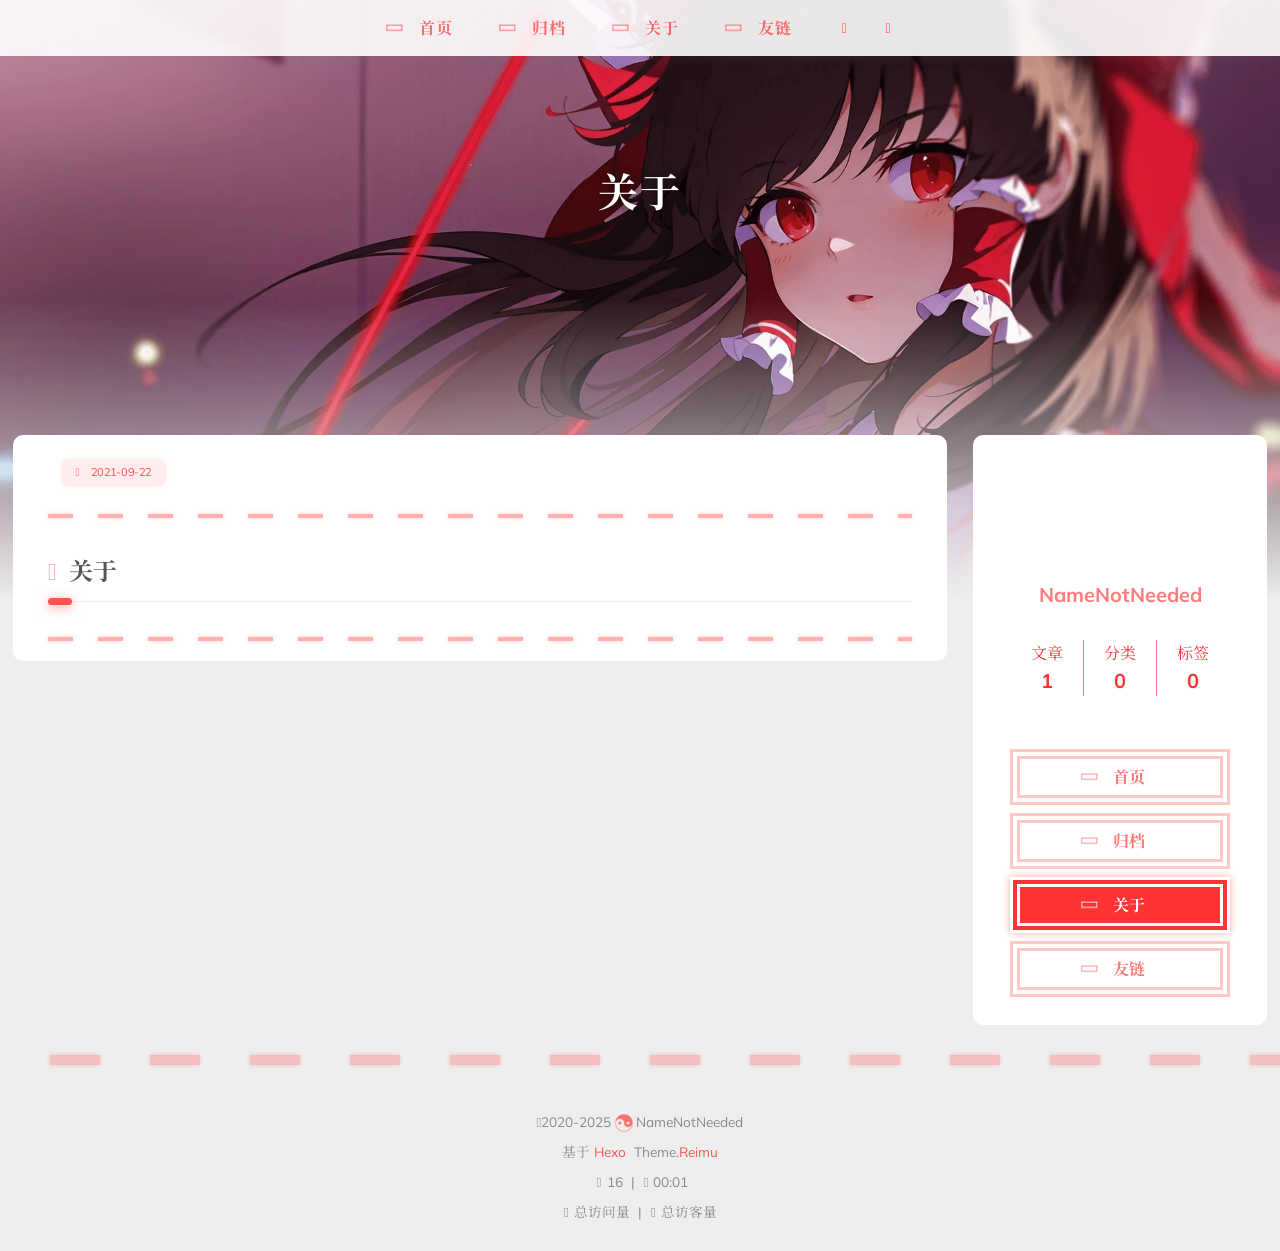
==== about/index.html @ d1f15216 "Site updated: 2025-08-09 03:08:02" ====
<!DOCTYPE html>
  <html lang="zh-CN"  
    
      data-theme-mode="auto"
    
  >
  <head>
  
  <meta charset="utf-8">
  

  

  

  <script>window.REIMU_CONFIG = {};window.REIMU_CONFIG.icon_font = '4552607_0khxww3tj3q9';window.REIMU_CONFIG.clipboard_tips = {"success":{"en":"Copy successfully (*^▽^*)","zh-CN":"复制成功 (*^▽^*)","zh-TW":"複製成功 (*^▽^*)","ja":"コピー成功 (*^▽^*)"},"fail":{"en":"Copy failed (ﾟ⊿ﾟ)ﾂ","zh-CN":"复制失败 (ﾟ⊿ﾟ)ﾂ","zh-TW":"複製失敗 (ﾟ⊿ﾟ)ﾂ","ja":"コピー失敗 (ﾟ⊿ﾟ)ﾂ"},"copyright":{"enable":false,"count":50,"license_type":"by-nc-sa"}};window.REIMU_CONFIG.clipboard_tips.copyright.content = '本博客所有文章除特别声明外，均采用 BY-NC-SA 许可协议。转载请注明出处！';window.REIMU_CONFIG.code_block = {"expand":true};window.REIMU_CONFIG.base = 'https://namenotneeded.github.io';</script>
  
  <title>
    关于 |
    
    Hexo
  </title>
  <meta name="viewport" content="width=device-width, initial-scale=1, shrink-to-fit=no">
  
  
    <link rel="preconnect" href="https://fonts.gstatic.com/" crossorigin><link rel="preload" as="style" href="https://fonts.googleapis.com/css?family=Mulish:400,400italic,700,700italic%7CNoto%20Serif%20SC:400,400italic,700,700italic&display=swap"><link rel="stylesheet" href="https://fonts.googleapis.com/css?family=Mulish:400,400italic,700,700italic%7CNoto%20Serif%20SC:400,400italic,700,700italic&display=swap" media="print" onload="this.media&#x3D;&#39;all&#39;">
  
  
    <link rel="preload" href="//at.alicdn.com/t/c/font_4552607_0khxww3tj3q9.woff2" as="font" type="font/woff2" crossorigin="anonymous">
  
  
    
<link rel="stylesheet" href="/css/loader.css">

  
  
    <meta name="description" content="关于">
<meta property="og:type" content="website">
<meta property="og:title" content="关于">
<meta property="og:url" content="https://namenotneeded.github.io/about/index.html">
<meta property="og:site_name" content="Hexo">
<meta property="og:description" content="关于">
<meta property="og:locale" content="zh_CN">
<meta property="og:image" content="https://namenotneeded.github.io/images/banner.webp">
<meta property="article:published_time" content="2021-09-22T13:01:47.000Z">
<meta property="article:modified_time" content="2025-08-01T13:29:59.569Z">
<meta property="article:author" content="NameNotNeeded">
<meta name="twitter:card" content="summary">
<meta name="twitter:image" content="https://namenotneeded.github.io/images/banner.webp">
  
  
    <link rel="alternate" href="/atom.xml" title="Hexo" type="application/atom+xml">
  
  
    <link rel="shortcut icon" href="/images/favicon.ico">
  
  
<link rel="stylesheet" href="/css/style.css">

  <link rel="preload" as="style" onload="this.onload&#x3D;null;this.rel&#x3D;&#39;stylesheet&#39;" href="https://npm.webcache.cn/photoswipe@5.4.4/dist/photoswipe.css" integrity="sha384-IfxC36XL&#x2F;toUyJ939C73PcgMuRzAZuIzZxE38drsmO5p6jD7ei+Zx&#x2F;1oA&#x2F;0l8ysE" crossorigin="anonymous">
  
  
  
  
    
<script src="https://npm.webcache.cn/pace-js@1.2.4/pace.min.js" integrity="sha384-k6YtvFUEIuEFBdrLKJ3YAUbBki333tj1CSUisai5Cswsg9wcLNaPzsTHDswp4Az8" crossorigin="anonymous"></script>

  
  
    
<link rel="stylesheet" href="https://npm.webcache.cn/@reimujs/aos@0.1.0/dist/aos.css" integrity="sha384-4NN3fZ5AokFyHuoihl7A9qWaCt+HsAtOaUsXwJGRb4&#x2F;SMBtFr2vcNSHR5E8dg0Wk" crossorigin="anonymous">

  
  
  
<meta name="generator" content="Hexo 7.3.0"></head>

  <body>
    
    
  <div id='loader'>
    <div class="loading-left-bg loading-bg"></div>
    <div class="loading-right-bg loading-bg"></div>
    <div class="spinner-box">
      <div class="loading-taichi rotate">
        
          <svg width="150" height="150" viewBox="0 0 1024 1024" class="icon" version="1.1" xmlns="https://www.w3.org/2000/svg" shape-rendering="geometricPrecision">
            <path d="M303.5 432A80 80 0 0 1 291.5 592A80 80 0 0 1 303.5 432z" fill="var(--red-1, #ff5252)" />
            <path d="M512 65A447 447 0 0 1 512 959L512 929A417 417 0 0 0 512 95A417 417 0 0 0 512 929L512 959A447 447 0 0 1 512 65z 
           M512 95A417 417 0 0 1 929 512A208.5 208.5 0 0 1 720.5 720.5L720.5 592A80 80 0 0 0 720.5 432A80 80 0 0 0 720.5 592L720.5 720.5A208.5 208.5 0 0 1 512 512A208.5 208.5 0 0 0 303.5 303.5A208.5 208.5 0 0 0 95 512A417 417 0 0 1 512 95z" fill="var(--red-1, #ff5252)" />
          </svg>
        
      </div>
      
      
        
      
      <div class="loading-word">少女祈祷中...</div>
    </div>
  </div>
  </div>
  <script>
    var time = null;
    var startLoading = () => {
      time = Date.now();
      document.getElementById('loader').classList.remove("loading");
    }
    var endLoading = () => {
      if (!time) {
        document.body.style.overflow = 'auto';
        document.getElementById('loader').classList.add("loading");
      } else {
        if (Date.now() - time > 500) {
          time = null;
          document.body.style.overflow = 'auto';
          document.getElementById('loader').classList.add("loading");
        } else {
          setTimeout(endLoading, 500 - (Date.now() - time));
          time = null;
        }
      }
    }
    window.addEventListener('DOMContentLoaded', endLoading);
    document.getElementById('loader').addEventListener('click', endLoading);
  </script>

<div id="copy-tooltip" style="pointer-events: none; opacity: 0; transition: all 0.2s ease; position: fixed;top: 50%;left: 50%;z-index: 999;transform: translate(-50%, -50%);color: white;background: rgba(0, 0, 0, 0.5);padding: 10px 15px;border-radius: 10px;">
</div>
<div id="heatmap-tooltip"></div>


    <div id="container">
      <div id="wrap">
        <div id="header-nav">
  <nav id="main-nav">
    
      
        <span class="main-nav-link-wrap">
          <div class="main-nav-icon icon rotate">
             
              &#xe62b;
             
          </div>
          <a class="main-nav-link" href="/">首页</a>
        </span>
      
        <span class="main-nav-link-wrap">
          <div class="main-nav-icon icon rotate">
             
              &#xe62b;
             
          </div>
          <a class="main-nav-link" href="/archives">归档</a>
        </span>
      
        <span class="main-nav-link-wrap">
          <div class="main-nav-icon icon rotate">
             
              &#xe62b;
             
          </div>
          <a class="main-nav-link" href="/about">关于</a>
        </span>
      
        <span class="main-nav-link-wrap">
          <div class="main-nav-icon icon rotate">
             
              &#xe62b;
             
          </div>
          <a class="main-nav-link" href="/friend">友链</a>
        </span>
      
    
    <a id="main-nav-toggle" class="nav-icon"></a>
  </nav>
  <nav id="sub-nav">
    
      <a id="nav-rss-link" class="nav-icon" href="/atom.xml" title="RSS 订阅" target="_blank"></a>
    
    
    
  </nav>
  
</div>
<header id="header">
  
    
      <picture>
        
      </picture>
      
        <img  fetchpriority="high" src="/images/banner.webp" alt="关于">
      
    
  
  <div id="header-outer">
    <div id="header-title">
      
        
        
          <a href="/" id="logo">
            <h1 data-aos="slide-up">关于</h1>
          </a>
        
      
      
        
        <h2 id="subtitle-wrap" data-aos="slide-down">
          
        </h2>
      
    </div>
  </div>
</header>

        <div id="content"  class="sidebar-right" >
          <aside id="sidebar">
  
  
  
  <div class="sidebar-wrapper ">
    <div class="sidebar-wrap" data-aos="fade-up">
      
        <div class="sidebar-author">
  <img data-src="/avatar/avatar.webp" data-sizes="auto" alt="NameNotNeeded" class="lazyload">
  <div class="sidebar-author-name">NameNotNeeded</div>
  <div class="sidebar-description"></div>
</div>
<div class="sidebar-state">
  <div class="sidebar-state-article">
    <div>文章</div>
    <div class="sidebar-state-number">1</div>
  </div>
  <div class="sidebar-state-category">
    <div>分类</div>
    <div class="sidebar-state-number">0</div>
  </div>
  <div class="sidebar-state-tag">
    <div>标签</div>
    <div class="sidebar-state-number">0</div>
  </div>
</div>
<div class="sidebar-social">
  
</div>
<div class="sidebar-menu">
  
    
      <div class="sidebar-menu-link-wrap">
        <a class="sidebar-menu-link-dummy" href="/" aria-label="首页"></a>
        <div class="sidebar-menu-icon icon rotate">
          
            &#xe62b;
          
        </div>
        <div class="sidebar-menu-link">首页</div>
      </div>
    
      <div class="sidebar-menu-link-wrap">
        <a class="sidebar-menu-link-dummy" href="/archives" aria-label="归档"></a>
        <div class="sidebar-menu-icon icon rotate">
          
            &#xe62b;
          
        </div>
        <div class="sidebar-menu-link">归档</div>
      </div>
    
      <div class="sidebar-menu-link-wrap">
        <a class="sidebar-menu-link-dummy" href="/about" aria-label="关于"></a>
        <div class="sidebar-menu-icon icon rotate">
          
            &#xe62b;
          
        </div>
        <div class="sidebar-menu-link">关于</div>
      </div>
    
      <div class="sidebar-menu-link-wrap">
        <a class="sidebar-menu-link-dummy" href="/friend" aria-label="友链"></a>
        <div class="sidebar-menu-icon icon rotate">
          
            &#xe62b;
          
        </div>
        <div class="sidebar-menu-link">友链</div>
      </div>
    
  
</div>

      
      
    </div>
  </div>

  <div class="sidebar-widget">
  
  </div>
  
</aside>

          <section id="main"><article id="page-" class="h-entry article article-type-page" itemprop="blogPost" itemscope itemtype="https://schema.org/BlogPosting">
  <div class="article-inner" data-aos="fade-up">
    <div class="article-meta">
      <div class="article-date">
  <span class="article-date-link" data-aos="zoom-in">
    <time datetime="2021-09-22T13:01:47.000Z" itemprop="datePublished">2021-09-22</time>
    <time style="display: none;" id="post-update-time">2025-08-01</time>
  </span>
</div>

      

    </div>
    <div class="hr-line"></div>
    

    <div class="e-content article-entry" itemprop="articleBody">
      
      
        <h2 id="关于"><a class="markdownIt-Anchor" href="#关于"></a> 关于</h2>

      
    </div>
    <footer class="article-footer">
      
      
      
      
      
      
      
      
      

    </footer>
  </div>
  

</article>










</section>
        </div>
        <footer id="footer">
  <div style="width: 100%; overflow: hidden">
    <div class="footer-line"></div>
  </div>
  <div id="footer-info">
    
    <div>
      <span class="icon-copyright"></span>
      
      
      
        2020-2025
      
      <span class="footer-info-sep rotate"></span>
      NameNotNeeded
    </div>
    
      <div>
        基于&nbsp;<a href="https://hexo.io/" rel="noopener external nofollow noreferrer" target="_blank">Hexo</a>&nbsp;
        Theme.<a href="https://github.com/D-Sketon/hexo-theme-reimu" rel="noopener external nofollow noreferrer" target="_blank">Reimu</a>
      </div>
    
    
      <div>
        <span class="icon-brush"></span>
        16
        &nbsp;|&nbsp;
        <span class="icon-coffee"></span>
        00:01
      </div>
    
    
    
    
      <div>
        <span class="icon-eye"></span>
        <span id="busuanzi_container_site_pv">总访问量&nbsp;<span id="busuanzi_value_site_pv"></span></span>
        &nbsp;|&nbsp;
        <span class="icon-user"></span>
        <span id="busuanzi_container_site_uv">总访客量&nbsp;<span id="busuanzi_value_site_uv"></span></span>
      </div>
    
  </div>
</footer>

        
          <div class="sidebar-top">
            <div class="sidebar-top-taichi rotate"></div>
            <div class="arrow-up"></div>
          </div>
        
        <div id="mask" class="hide"></div>
      </div>
      <nav id="mobile-nav">
  <div class="sidebar-wrap">
    
      <div class="sidebar-author">
  <img data-src="/avatar/avatar.webp" data-sizes="auto" alt="NameNotNeeded" class="lazyload">
  <div class="sidebar-author-name">NameNotNeeded</div>
  <div class="sidebar-description"></div>
</div>
<div class="sidebar-state">
  <div class="sidebar-state-article">
    <div>文章</div>
    <div class="sidebar-state-number">1</div>
  </div>
  <div class="sidebar-state-category">
    <div>分类</div>
    <div class="sidebar-state-number">0</div>
  </div>
  <div class="sidebar-state-tag">
    <div>标签</div>
    <div class="sidebar-state-number">0</div>
  </div>
</div>
<div class="sidebar-social">
  
</div>
<div class="sidebar-menu">
  
    
      <div class="sidebar-menu-link-wrap">
        <a class="sidebar-menu-link-dummy" href="/" aria-label="首页"></a>
        <div class="sidebar-menu-icon icon rotate">
          
            &#xe62b;
          
        </div>
        <div class="sidebar-menu-link">首页</div>
      </div>
    
      <div class="sidebar-menu-link-wrap">
        <a class="sidebar-menu-link-dummy" href="/archives" aria-label="归档"></a>
        <div class="sidebar-menu-icon icon rotate">
          
            &#xe62b;
          
        </div>
        <div class="sidebar-menu-link">归档</div>
      </div>
    
      <div class="sidebar-menu-link-wrap">
        <a class="sidebar-menu-link-dummy" href="/about" aria-label="关于"></a>
        <div class="sidebar-menu-icon icon rotate">
          
            &#xe62b;
          
        </div>
        <div class="sidebar-menu-link">关于</div>
      </div>
    
      <div class="sidebar-menu-link-wrap">
        <a class="sidebar-menu-link-dummy" href="/friend" aria-label="友链"></a>
        <div class="sidebar-menu-icon icon rotate">
          
            &#xe62b;
          
        </div>
        <div class="sidebar-menu-link">友链</div>
      </div>
    
  
</div>

    
  </div>
  
</nav>

    </div>
    
    
    
    
<script src="https://npm.webcache.cn/lazysizes@5.3.2/lazysizes.min.js" integrity="sha384-3gT&#x2F;vsepWkfz&#x2F;ff7PpWNUeMzeWoH3cDhm&#x2F;A8jM7ouoAK0&#x2F;fP&#x2F;9bcHHR5kHq2nf+e" crossorigin="anonymous"></script>


<script src="https://npm.webcache.cn/clipboard@2.0.11/dist/clipboard.min.js" integrity="sha384-J08i8An&#x2F;QeARD9ExYpvphB8BsyOj3Gh2TSh1aLINKO3L0cMSH2dN3E22zFoXEi0Q" crossorigin="anonymous"></script>





<script src="/js/script.js"></script>



  
<script src="/js/aos.js"></script>

  <script>
    var aosInit = () => {
      AOS.init({
        duration: 1000,
        easing: "ease",
        once: true,
        offset: 50,
      });
    };
    if (document.readyState === 'loading') {
      document.addEventListener('DOMContentLoaded', aosInit);
    } else {
      aosInit();
    }
  </script>



<script src="/js/pjax_script.js" data-pjax></script>







  
<script src="https://npm.webcache.cn/mouse-firework@0.1.1/dist/index.umd.js" integrity="sha384-8LyaidD9GPxQQgLJO&#x2F;WRw&#x2F;O2h3BoNq&#x2F;ApI&#x2F;ecpvM6RsrCz2qP2ppBXUKihP4V&#x2F;2d" crossorigin="anonymous"></script>

  <script>
    window.firework && window.firework(JSON.parse('{"excludeElements":["a","button"],"particles":[{"shape":"circle","move":["emit"],"easing":"easeOutExpo","colors":["var(--red-1)","var(--red-2)","var(--red-3)","var(--red-4)"],"number":20,"duration":[1200,1800],"shapeOptions":{"radius":[16,32],"alpha":[0.3,0.5]}},{"shape":"circle","move":["diffuse"],"easing":"easeOutExpo","colors":["var(--red-0)"],"number":1,"duration":[1200,1800],"shapeOptions":{"radius":20,"alpha":[0.2,0.5],"lineWidth":6}}]}'))
  </script>










<div id="lazy-script">
  <div>
    
      
      
      <script data-pjax>
        window.REIMU_POST = {
          author: "NameNotNeeded",
          title: "关于",
          url: "https://namenotneeded.github.io/about/index.html",
          excerpt: "",
          description: "",
          stripContent: " 关于 ",
          date: "Wed Sep 22 2021 21:01:47 GMT+0800",
          updated: "Fri Aug 01 2025 21:29:59 GMT+0800",
          cover: "/images/banner.webp",
        };
      </script>
       
    
    
      
        
<script src="/js/insert_highlight.js" data-pjax></script>

        
      
    
    
      <script type="module" data-pjax>
        const PhotoSwipeLightbox = (await safeImport("https://npm.webcache.cn/photoswipe@5.4.4/dist/photoswipe-lightbox.esm.min.js", "sha384-DiL6M/gG+wmTxmCRZyD1zee6lIhawn5TGvED0FOh7fXcN9B0aZ9dexSF/N6lrZi/")).default;
        
        const pswp = () => {
          if (_$$('.article-entry a.article-gallery-item').length > 0) {
            new PhotoSwipeLightbox({
              gallery: '.article-entry',
              children: 'a.article-gallery-item',
              pswpModule: () => safeImport("https://npm.webcache.cn/photoswipe@5.4.4/dist/photoswipe.esm.min.js", "sha384-WkkO3GCmgkC3VQWpaV8DqhKJqpzpF9JoByxDmnV8+oTJ7m3DfYEWX1fu1scuS4+s")
            }).init();
          }
          if(_$$('.article-gallery a.article-gallery-item').length > 0) {
            new PhotoSwipeLightbox({
              gallery: '.article-gallery',
              children: 'a.article-gallery-item',
              pswpModule: () => safeImport("https://npm.webcache.cn/photoswipe@5.4.4/dist/photoswipe.esm.min.js", "sha384-WkkO3GCmgkC3VQWpaV8DqhKJqpzpF9JoByxDmnV8+oTJ7m3DfYEWX1fu1scuS4+s")
            }).init();
          }
          window.lightboxStatus = 'done';
          window.removeEventListener('lightbox:ready', pswp);
        }
        if(window.lightboxStatus === 'ready') {
          pswp()
        } else {
          window.addEventListener('lightbox:ready', pswp);
        }
      </script>
      
        








      
    
  </div>
</div>


  <script>
    console.log(String.raw`%c 
 ______     ______     __     __    __     __  __    
/\  == \   /\  ___\   /\ \   /\ "-./  \   /\ \/\ \   
\ \  __<   \ \  __\   \ \ \  \ \ \-./\ \  \ \ \_\ \  
 \ \_\ \_\  \ \_____\  \ \_\  \ \_\ \ \_\  \ \_____\ 
  \/_/ /_/   \/_____/   \/_/   \/_/  \/_/   \/_____/ 
                                                  
`,'color: #ff5252;')
    console.log('%c Theme.Reimu v' + '1.9.0' + ' %c https://github.com/D-Sketon/hexo-theme-reimu ', 'color: white; background: #ff5252; padding:5px 0;', 'padding:4px;border:1px solid #ff5252;')
  </script>
  



  
<script src="https://npm.webcache.cn/busuanzi@2.3.0/bsz.pure.mini.js" integrity="sha384-0M75wtSkhjIInv4coYlaJU83+OypaRCIq2SukQVQX04eGTCBXJDuWAbJet56id+S" crossorigin="anonymous" async></script>




<script>
  if ('serviceWorker' in navigator) {
    navigator.serviceWorker.getRegistrations().then((registrations) => {
      for (let registration of registrations) {
        registration.unregister();
      }
    });
  }
</script>









    
  </body>
  </html>
---- css/loader.css ----
[data-theme="dark"] #loader .loading-bg {
  background-color: rgba(37,37,37,0.9);
}
[data-theme="dark"] #loader .spinner-box .loading-word {
  color: var(--red-1, #ff5252);
}
#loader .loading-bg {
  position: fixed;
  z-index: 1000;
  width: 50%;
  height: 100%;
  background-color: rgba(255,255,255,0.9);
  transition: 0.8s;
}
#loader .loading-right-bg {
  right: 0;
}
#loader .spinner-box {
  position: fixed;
  z-index: 1001;
  display: flex;
  justify-content: center;
  align-items: center;
  width: 100%;
  height: 100vh;
  opacity: 1;
  transition: 0.5s;
}
#loader .spinner-box .loading-taichi {
  opacity: 0.8;
}
#loader .spinner-box .rotate {
  animation: rotate-all 2s linear infinite;
}
#loader .spinner-box .loading-word {
  position: absolute;
  color: var(--red-1, #ff5252);
  top: calc(50% + 110px);
  left: 50%;
  transform: translate(-50%, -50%);
  font: 700 1.2rem  'Mulish','Noto Serif SC', '-apple-system','PingFang SC','Microsoft YaHei','sans-serif';
}
#loader.loading .loading-left-bg {
  transform: translate(-100%, 0);
}
#loader.loading .loading-right-bg {
  transform: translate(100%, 0);
}
#loader.loading .spinner-box {
  opacity: 0;
  visibility: hidden;
}
@keyframes rotate-all {
  100% {
    transform: rotate(360deg);
  }
}
---- css/style.css ----
:root {
  --red-0: #ff0000;
  --red-1: #ff5252;
  --red-2: #ff7c7c;
  --red-3: #ffafaf;
  --red-4: #ffd0d0;
  --red-5: #ffecec;
  --red-5-5: #fff3f3;
  --red-6: #fff7f7;
  --grey-9: #888;
  --grey-7: var(--color-default);
  --color-archive-year: #000;
  --color-default: #555;
  --color-border: var(--red-3);
  --color-link: var(--red-1);
  --color-background: #eee;
  --color-code-background: #f8f8f8;
  --color-header-background: rgba(255,255,255,0.9);
  --color-footer-background: #fff;
  --color-mobile-nav-background: #fff;
  --color-wrap: #fff;
  --color-sticky: #fff;
  --color-h2-border: #eee;
  --color-meta-shadow: var(--red-6);
  --color-hover-shadow: rgba(120,120,120,0.15);
  --color-h2-after: var(--red-1);
  --color-red-6-shadow: rgba(255, 78, 78, 0.6);
  --color-red-3-shadow: rgba(255, 78, 78, 0.3);
  --highlight-nav: #e6e6e6;
  --highlight-scrollbar: #d6d6d6;
  --highlight-background: #f7f7f7;
  --highlight-current-line: #dadada;
  --highlight-selection: #e9e9e9;
  --highlight-foreground: #4d4d4d;
  --highlight-comment: #7d7d7d;
  --highlight-red: #c8362b;
  --highlight-orange: #b66014;
  --highlight-yellow: #cb911d;
  --highlight-green: #2ea52e;
  --highlight-aqua: #479d9d;
  --highlight-blue: #1973b8;
  --highlight-purple: #7135ac;
  --cursor-default: url("../images/cursor/reimu-cursor-default.png"), auto;
  --cursor-pointer: url("../images/cursor/reimu-cursor-pointer.png"), pointer;
  --cursor-text: url("../images/cursor/reimu-cursor-text.png"), text;
  --footer-icon: url("../images/taichi.png");
  --sponsor-icon: url("../images/taichi.png");
  --top-icon: url("../images/taichi.png");
  --shadow-meta: 0 0 5px 2px var(--color-meta-shadow);
  --shadow-meta-hover: 0 0 6px 4px var(--color-meta-shadow);
  --shadow-card: 0 0 10px 2px var(--color-hover-shadow);
  --shadow-card-hover: 0 0 10px 4px var(--color-hover-shadow);
  --shadow-red-6-shadow: 0 0 8px var(--color-red-6-shadow);
}
[data-theme="dark"]:root {
  --red-0: var(--red-1);
  --red-4: rgba(255, 208, 208, 0.5);
  --red-5: rgba(255,228,228,0.15);
  --red-5-5: rgba(255,236,236,0.05);
  --red-6: rgba(255, 243, 243, 0.2);
  --color-archive-year: #999;
  --color-default: #999;
  --color-border: var(--red-5);
  --color-background: #21252b;
  --color-code-background: rgba(232,232,232,0.1);
  --color-header-background: #222;
  --color-footer-background: #21252b;
  --color-mobile-nav-background: #21252b;
  --color-wrap: #272b30;
  --color-h2-border: #47474a;
  --color-meta-shadow: rgba(0,0,0,0.2);
  --color-hover-shadow: rgba(0,0,0,0.2);
  --highlight-nav: #2e353f;
  --highlight-scrollbar: #454d59;
  --highlight-background: #22272e;
  --highlight-current-line: #393939;
  --highlight-selection: #515151;
  --highlight-foreground: #cccccc;
  --highlight-comment: #999999;
  --highlight-red: #f47067;
  --highlight-orange: #f69d50;
  --highlight-yellow: #ffcc66;
  --highlight-green: #99cc99;
  --highlight-aqua: #66cccc;
  --highlight-blue: #54b6ff;
  --highlight-purple: #dcbdfb;
}
[data-theme="dark"]:root img {
  filter: brightness(70%);
}
[data-theme="dark"]:root .pswp__img {
  opacity: 1;
  filter: none;
  animation: none;
}
[data-theme="dark"]:root img.lazyloaded {
  opacity: 1;
  animation: blur-darken 0.8s ease-in-out forwards;
}
body [data-aos='fade-up'] {
  transform: translate3d(0, 30px, 0);
}
body [data-aos='zoom-in'] {
  transform: scale(0.8);
}
[data-aos^=fade],
[data-aos^=zoom] {
  transition-property: all !important;
}
@keyframes blur {
  0% {
    filter: blur(10px);
  }
  to {
    filter: blur(0);
  }
}
@keyframes blur-darken {
  0% {
    filter: blur(10px) brightness(70%);
  }
  to {
    filter: blur(0) brightness(70%);
  }
}
@keyframes rotate-all {
  100% {
    transform: rotate(360deg);
  }
}
@keyframes transform-all {
  100% {
    transform: translateX(-100px);
  }
}
.article-entry h1 {
  font-size: 2em;
}
.article-entry h2 {
  font-size: 1.5em;
  position: relative;
}
.article-entry h2:before {
  content: "";
  position: absolute;
  width: 100%;
  border-bottom: 1px solid var(--color-h2-border);
  bottom: -15px;
  box-sizing: unset;
  transition: 1s;
}
.article-entry h2:after {
  content: "";
  position: absolute;
  background: var(--color-h2-after);
  width: 1em;
  height: 7px;
  bottom: -18px;
  left: 0;
  border-radius: 10px;
  box-shadow: 0 2px 12px var(--color-red-6-shadow);
  transition: 0.3s;
}
.article-entry h2:hover:after {
  width: 3em;
}
.article-entry h3 {
  font-size: 1.3em;
}
.article-entry h4 {
  font-size: 1.2em;
}
.article-entry h5 {
  font-size: 1em;
}
.article-entry h6 {
  font-size: 1em;
  color: var(--grey-9);
}
.article-entry hr {
  margin: 10px 0;
  opacity: 0.3;
  height: 4px;
  background-image: linear-gradient(to right, var(--red-0) 50%, transparent 0%);
  background-size: 50px 4px;
  background-repeat: repeat-x;
  border: none;
  filter: drop-shadow(0px 0px 2px var(--red-1));
  transition: opacity 0.3s, color 0.3s;
}
.article-entry hr:hover {
  opacity: 0.5;
}
.article-entry strong {
  font-weight: bold;
}
.article-entry em,
.article-entry cite {
  font-style: italic;
}
.article-entry sup,
.article-entry sub {
  font-size: 0.75em;
  line-height: 0;
  position: relative;
  vertical-align: baseline;
}
.article-entry sup {
  top: -0.5em;
}
.article-entry sub {
  bottom: -0.2em;
}
.article-entry small {
  font-size: 0.85em;
}
.article-entry acronym,
.article-entry abbr {
  text-decoration: none;
  border-bottom: 1px dotted;
}
.article-entry ul,
.article-entry ol,
.article-entry dl {
  margin: 0 20px;
  line-height: 1.8em;
}
.article-entry ul ul,
.article-entry ol ul,
.article-entry ul ol,
.article-entry ol ol {
  margin-top: 0;
  margin-bottom: 0;
}
.article-entry ul {
  list-style: disc;
}
.article-entry ol {
  list-style: decimal;
}
.article-entry dt {
  font-weight: bold;
}
@font-face {
  font-family: "iconfont";
  src: url("//at.alicdn.com/t/c/font_4552607_0khxww3tj3q9.woff2") format('woff2');
  font-display: swap;
}
.archives-tag-list-link:before {
  font-family: "iconfont";
  content: "\e622";
}
.archives-category-list-link:before {
  font-family: "iconfont";
  content: "\e604";
}
.article-date-link:before {
  font-family: "iconfont";
  content: "\e606";
}
.article-category-link:before {
  font-family: "iconfont";
  content: "\e604";
}
.article-tag-list-link:before {
  font-family: "iconfont";
  content: "\e622";
}
.article-comment-link:before {
  font-family: "iconfont";
  content: "\e608";
}
.icon-copyright:before {
  font-family: "iconfont";
  content: "\e60a";
}
.icon-brush:before {
  font-family: "iconfont";
  content: "\e618";
}
.icon-coffee:before {
  font-family: "iconfont";
  content: "\e607";
}
.icon-eye:before {
  font-family: "iconfont";
  content: "\e60f";
}
.icon-user:before {
  font-family: "iconfont";
  content: "\e628";
}
#main-nav-toggle:before {
  font-family: "iconfont";
  content: "\e62f";
}
#nav-rss-link:before {
  font-family: "iconfont";
  content: "\e61f";
}
#nav-search-btn:before {
  font-family: "iconfont";
  content: "\e631";
}
#nav-sun-btn:before {
  font-family: "iconfont";
  content: "\e621";
}
#nav-moon-btn:before {
  font-family: "iconfont";
  content: "\e617";
}
#nav-circle-half-stroke-btn:before {
  font-family: "iconfont";
  content: "\e641";
}
#nav-language-btn:before {
  font-family: "iconfont";
  content: "\e642";
}
.icon-copy:before {
  font-family: "iconfont";
  content: "\e60c";
}
.icon-chevron-down:before {
  font-family: "iconfont";
  content: "\e609";
}
.icon-check:before {
  font-family: "iconfont";
  content: "\e636";
}
.icon-times:before {
  font-family: "iconfont";
  content: "\e637";
}
.icon-calendar:before {
  font-family: "iconfont";
  content: "\e605";
}
.icon-pencil:before {
  font-family: "iconfont";
  content: "\e61b";
}
.icon-clock:before {
  font-family: "iconfont";
  content: "\e613";
}
.post-sticky:before {
  font-family: "iconfont";
  content: "\e627";
}
.popup-btn-close:before {
  font-family: "iconfont";
  content: "\e626";
}
.reimu-search-input-icon:before {
  font-family: "iconfont";
  content: "\e631";
}
.ais-pagination--item__previous a:before {
  font-family: "iconfont";
  content: "\e601";
}
.ais-pagination--item__next a:before {
  font-family: "iconfont";
  content: "\e630";
}
.sidebar-btn-wrapper .sidebar-toc-btn:before {
  font-family: "iconfont";
  content: "\e633";
}
.sidebar-btn-wrapper .sidebar-common-btn:before {
  font-family: "iconfont";
  content: "\e632";
}
.sidebar-top .arrow-up:before {
  font-family: "iconfont";
  content: "\e634";
}
.icon-link:before {
  font-family: "iconfont";
  content: "\e639";
}
.icon-globe:before {
  font-family: "iconfont";
  content: "\e638";
}
.icon-creative-commons:before {
  font-family: "iconfont";
  content: "\e63a";
}
.icon-taichi:before {
  font-family: "iconfont";
  content: "\e62b";
}
.icon-image:before {
  font-family: "iconfont";
  content: "\e63f";
}
.icon {
  font-family: "iconfont";
}
html,
body,
div,
span,
applet,
object,
iframe,
h1,
h2,
h3,
h4,
h5,
h6,
p,
blockquote,
pre,
a,
abbr,
acronym,
address,
big,
cite,
code,
del,
dfn,
em,
img,
ins,
kbd,
q,
s,
samp,
small,
strike,
strong,
sub,
sup,
tt,
var,
dl,
dt,
dd,
ol,
ul,
li,
fieldset,
form,
label,
legend,
table,
caption,
tbody,
tfoot,
thead,
tr,
th,
td {
  margin: 0;
  padding: 0;
  border: 0;
  outline: 0;
  font-weight: inherit;
  font-style: inherit;
  font-family: inherit;
  font-size: 100%;
  vertical-align: baseline;
}
body {
  line-height: 1;
  color: #000;
  background: #fff;
}
ol,
ul {
  list-style: none;
}
table {
  border-collapse: separate;
  border-spacing: 0;
  vertical-align: middle;
}
caption,
th,
td {
  text-align: left;
  font-weight: normal;
  vertical-align: middle;
}
a img {
  border: none;
}
h1,
h2,
h3,
h4,
h5,
h6 {
  font-family: 'Mulish','Noto Serif SC', '-apple-system','PingFang SC','Microsoft YaHei','sans-serif';
  font-weight: 700;
}
input,
button {
  margin: 0;
  padding: 0;
}
input::-moz-focus-inner,
button::-moz-focus-inner {
  border: 0;
  padding: 0;
}
html,
body,
#container {
  height: 100%;
  scroll-behavior: smooth;
  cursor: var(--cursor-default);
}
body {
  width: 100%;
  background: var(--color-background);
  -webkit-text-size-adjust: 100%;
  -webkit-font-smoothing: antialiased;
  text-size-adjust: 100%;
  font-family: 'Mulish','Noto Serif SC', '-apple-system','PingFang SC','Microsoft YaHei','sans-serif';
  transition: background 1s;
  color: var(--color-default);
}
body ::selection {
  background: var(--red-1);
  color: #fff;
}
a,
button {
  cursor: var(--cursor-pointer) !important;
}
.site-search input {
  cursor: var(--cursor-text) !important;
}
#main span:not(button span),
#main p:not(button p),
#main code,
#main kbd,
#main input,
#main textarea {
  cursor: var(--cursor-text) !important;
}
#main nav span {
  cursor: var(--cursor-default) !important;
}
#container {
  position: relative;
}
.mobile-nav-on {
  overflow: hidden !important;
}
#wrap {
  position: absolute;
  z-index: 1;
  top: 0;
  left: 0;
  height: 100%;
  width: 100%;
  transition: 1s;
  background: var(--color-background);
}
#main {
  flex: 1;
  padding: 0 10px;
  max-width: 100%;
  box-sizing: border-box;
}
@media screen and (max-width: 959px) {
  #main {
    min-width: 100%;
  }
}
#content {
  position: relative;
  display: flex;
  padding-top: 5px;
  align-items: stretch;
  max-width: 1350px;
  margin: 0 auto;
  overflow: visible;
}
@media screen and (min-width: 960px) {
  .sidebar-left #main,
  .sidebar-right #main {
    padding: 0;
    width: 73%;
    margin: 0 1%;
  }
}
#content.sidebar-right {
  flex-direction: row-reverse;
}
#mask {
  z-index: 1000;
  position: fixed;
  top: 0;
  left: 0;
  width: 100%;
  height: 100%;
  background: rgba(0,0,0,0.3);
  backdrop-filter: blur(3px);
  -webkit-backdrop-filter: blur(3px);
  opacity: 1;
  transition: 0.3s;
}
#mask.hide {
  opacity: 0;
  visibility: hidden;
}
#header {
  min-height: 400px;
  height: 35vh;
  position: relative;
}
#header img {
  position: absolute;
  top: 0;
  left: 0;
  width: 100%;
  height: 150%;
  z-index: -2;
  user-select: none;
  display: block;
  object-fit: cover;
  transition: 0.3s;
  -webkit-mask: linear-gradient(to top, transparent, #fff 50%);
  mask: linear-gradient(to top, transparent, #fff 50%);
}
@media screen and (max-width: 959px) {
  #header img {
    height: 120%;
  }
}
@media screen and (max-width: 767px) {
  #header img {
    height: 100%;
  }
}
#header-outer {
  height: 100%;
  position: relative;
  max-width: 100%;
}
[data-theme="dark"] #header-nav:hover {
  background: var(--color-header-background);
}
#header-nav {
  position: fixed;
  top: 0;
  left: 0;
  right: 0;
  display: flex;
  justify-content: center;
  background: var(--color-header-background);
  box-shadow: var(--shadow-card);
  transition: background 1s, top 0.3s;
  z-index: 200;
}
#header-nav:hover {
  background: rgba(255,255,255,0.95);
}
#header-nav.header-nav-hidden {
  top: -80px;
}
#header-title {
  font-family: 'Mulish','Noto Serif SC', '-apple-system','PingFang SC','Microsoft YaHei','sans-serif';
  font-weight: 700;
  text-align: center;
  position: absolute;
  top: 50%;
  margin: -20px 2.5% 0;
  width: 95%;
}
#logo,
#subtitle {
  text-decoration: none;
  color: #fff;
}
#logo {
  font-size: 40px;
  font-weight: 700;
  letter-spacing: 2px;
  display: inline-block;
  transform: translateY(-20%);
  text-shadow: 0 0 0.5rem rgba(0,0,0,0.7);
}
@media screen and (max-width: 959px) {
  #logo {
    font-size: 35px;
  }
}
@media screen and (min-width: 480px) and (max-width: 767px) {
  #logo {
    font-size: 30px;
  }
}
@media screen and (max-width: 479px) {
  #logo {
    font-size: 30px;
  }
}
#subtitle {
  font-size: 18px;
  font-weight: 400;
  letter-spacing: 1px;
  text-shadow: 0 0 5px rgba(0,0,0,0.7);
}
@media screen and (max-width: 959px) {
  #subtitle {
    font-size: 15px;
  }
}
@media screen and (min-width: 480px) and (max-width: 767px) {
  #subtitle {
    font-size: 14px;
  }
}
@media screen and (max-width: 479px) {
  #subtitle {
    font-size: 13px;
  }
}
#subtitle-wrap {
  margin-top: 18px;
}
#main-nav {
  display: flex;
  align-items: center;
}
.nav-icon,
.main-nav-link-wrap,
.main-nav-link,
.main-nav-icon {
  color: var(--red-0);
  opacity: 0.8;
  text-decoration: none;
  transition: 0.2s;
  padding: 20px 15px;
}
.main-nav-link-wrap {
  padding: 0 15px;
  display: flex;
  transition: 0.3s;
}
.main-nav-link-wrap:hover {
  opacity: 1;
}
@media screen and (max-width: 959px) {
  .main-nav-link-wrap {
    padding: 0 10px;
  }
}
@media screen and (max-width: 767px) {
  .main-nav-link-wrap {
    padding: 0 4px;
  }
}
.nav-icon {
  text-align: center;
  font-size: 14px;
  width: 14px;
  height: 14px;
  will-change: transform;
}
.nav-icon:hover {
  opacity: 1;
  transform: scale(1.1);
}
[data-theme="dark"] .main-nav-link,
[data-theme="dark"] .nav-icon,
[data-theme="dark"] .main-nav-link-wrap {
  color: var(--red-2);
}
@media screen and (max-width: 767px) {
  .main-nav-link-wrap {
    display: none;
  }
}
.main-nav-link-wrap:hover .main-nav-icon:before {
  transform: rotate(90deg) scale(1.1);
}
.main-nav-link-wrap:hover .main-nav-icon {
  transform: scale(1.1);
}
.main-nav-link-wrap:hover .main-nav-icon.rotate {
  transform: rotate(90deg) scale(1.1);
}
.main-nav-link {
  letter-spacing: 1px;
  font-weight: 700;
  opacity: 0.7;
}
.main-nav-icon {
  cursor: var(--cursor-pointer) !important;
  padding: 15px 5px;
  display: flex;
  align-items: center;
  font-size: 24px;
  font-weight: 400;
  transition: transform 0.3s, color 0.3s;
  will-change: transform;
}
.main-nav-icon.rotate {
  transform: rotate(90deg);
}
.main-nav-icon:before {
  font-size: 24px;
  font-weight: 400;
  transform: rotate(90deg);
  transition: transform 0.3s, color 0.3s;
  will-change: transform;
}
#main-nav-toggle {
  display: none;
}
@media screen and (max-width: 767px) {
  #main-nav-toggle {
    display: block;
  }
}
#sub-nav,
#i18n-nav {
  display: flex;
  align-items: center;
}
#nav-sun-btn:before,
#nav-moon-btn:before,
#nav-circle-half-stroke-btn:before {
  font-weight: 700;
}
#i18n-nav {
  margin-left: 8px;
}
.custom-dropdown {
  position: relative;
}
.select-selected {
  padding: 14px;
  color: var(--red-2);
  cursor: var(--cursor-pointer) !important;
  font-size: 14px;
  display: flex;
  align-items: center;
  justify-content: space-between;
}
.select-items {
  position: absolute;
  top: 100%;
  left: 0;
  right: 0;
  border-radius: 5px;
  background-color: var(--color-wrap);
  margin-top: 5px;
  display: none;
  z-index: 1;
  font-size: 14px;
  overflow: hidden;
  box-shadow: var(--shadow-card);
}
.select-items li {
  list-style: none;
  padding: 10px;
  cursor: var(--cursor-pointer) !important;
  color: var(--red-2);
  transition: 1s;
}
.select-items li:hover {
  color: #fff;
  background: var(--red-1);
}
.select-items.show {
  display: block;
}
.select-items li.selected {
  background: var(--red-1);
  color: #fff;
}
.hr-line {
  margin: 10px 35px;
  opacity: 0.3;
  height: 4px;
  background-image: linear-gradient(to right, var(--red-0) 50%, transparent 0%);
  background-size: 50px 4px;
  background-repeat: repeat-x;
  filter: drop-shadow(0px 0px 2px var(--red-1));
  transition: opacity 0.3s, color 0.3s;
}
.hr-line:hover {
  opacity: 0.5;
}
.article-inner {
  background: var(--color-wrap);
  border-radius: 10px;
  display: flow-root;
  transition: 0.3s;
}
.article-meta {
  display: flex;
  flex-direction: column;
  padding: 20px 35px 0;
}
.article-date-link,
.article-category-link {
  text-decoration: none;
  text-transform: uppercase;
  font-size: 14px;
  color: var(--red-1);
  background: var(--red-5);
  border-radius: 10px;
  padding: 10px 18px;
  margin: 0 12px 1em 0;
  box-shadow: var(--shadow-meta);
  transition: 0.3s;
}
.article-date {
  display: flex;
}
.article-date-link:before {
  margin-right: 10px;
}
.article-category {
  display: flex;
  flex-wrap: wrap;
}
.article-category-link:before {
  font-weight: 700;
  margin-right: 10px;
}
.article-entry {
  overflow: hidden;
  color: var(--color-default);
  padding: 0 35px;
}
.article-entry:before,
.article-entry:after {
  content: "";
  display: table;
}
.article-entry:after {
  clear: both;
}
@media screen and (max-width: 767px) {
  .article-entry {
    padding: 0 20px;
  }
}
.article-entry p,
.article-entry table {
  line-height: 1.8em;
  margin: 1.2em 0;
}
.article-entry h1,
.article-entry h2,
.article-entry h3,
.article-entry h4,
.article-entry h5,
.article-entry h6 {
  font-weight: bold;
  line-height: 1.2em;
  margin: 1.2em 0 0.8em;
}
.article-entry h1:before,
.article-entry h2:before,
.article-entry h3:before,
.article-entry h4:before,
.article-entry h5:before,
.article-entry h6:before {
  font-family: "iconfont";
  font-weight: normal;
}
.article-entry h1 a,
.article-entry h2 a,
.article-entry h3 a,
.article-entry h4 a,
.article-entry h5 a,
.article-entry h6 a {
  font-family: "iconfont";
  opacity: 0.5;
  margin-right: 5px;
  transition: 0.3s;
}
.article-entry h1 a:hover,
.article-entry h2 a:hover,
.article-entry h3 a:hover,
.article-entry h4 a:hover,
.article-entry h5 a:hover,
.article-entry h6 a:hover {
  opacity: 0.8;
  text-decoration: none !important;
}
.article-entry h2 {
  margin-bottom: 40px;
}
.article-entry a {
  color: var(--color-link);
  text-decoration: none;
  word-break: break-word;
}
.article-entry a:hover {
  text-decoration: underline;
}
.article-entry a:not(:has(code),
.article-entry h1 a,
.article-entry h2 a,
.article-entry h3 a,
.article-entry h4 a,
.article-entry h5 a,
.article-entry h6 a,
.article-entry .post-link-card a,
.article-entry .friend-item-wrap a,
.article-entry a.article-gallery-item)::after {
  font-family: "iconfont";
  content: "\e639";
  font-size: 0.5em;
  margin: 0 0.5em;
  vertical-align: bottom;
  font-style: normal;
}
.article-entry a:not(h1 a,
.article-entry h2 a,
.article-entry h3 a,
.article-entry h4 a,
.article-entry h5 a,
.article-entry h6 a) code::after {
  font-family: "iconfont";
  content: "\e639";
  font-size: 0.5em;
  margin: 0 0.5em;
  vertical-align: bottom;
  font-style: normal;
}
.article-entry ul,
.article-entry ol,
.article-entry dl {
  margin-top: 1.2em;
  margin-bottom: 1.2em;
}
.article-entry li:hover::marker {
  transition: color 0.2s;
  color: var(--red-1);
}
.article-entry img {
  opacity: 0;
  transition: 0.3s;
}
.article-entry img,
.article-entry video {
  max-width: 100%;
  height: auto;
  display: block;
  margin: auto;
}
.article-entry img.lazyloaded {
  opacity: 1;
  animation: blur 0.8s ease-in-out forwards;
}
.article-entry iframe {
  border: none;
}
.article-entry table {
  width: 100%;
  border-collapse: collapse;
  border-spacing: 0;
}
.article-entry th {
  font-weight: bold;
  border-bottom: 3px solid var(--color-border);
  padding-bottom: 0.5em;
}
.article-entry td {
  border-bottom: 1px solid var(--color-border);
  padding: 10px 0;
}
.article-entry blockquote {
  background: var(--red-5-5);
  border-left: 6px var(--red-4) solid;
  margin: 1.2em 0;
  border-radius: 10px;
  transition: 0.3s;
  padding: 1px 10px;
  box-shadow: var(--shadow-meta);
}
.article-entry blockquote:hover {
  box-shadow: var(--shadow-meta-hover);
}
.article-entry blockquote footer {
  font-size: 14px;
  margin: 1.8em 0;
}
.article-entry blockquote footer cite:before {
  content: "—";
  padding: 0 0.5em;
}
.article-entry details {
  padding: 18px 12px;
  border-radius: 10px;
  background-color: var(--red-5-5);
  box-shadow: var(--shadow-meta);
  transition: 0.3s;
}
.article-entry details:hover {
  box-shadow: var(--shadow-meta-hover);
}
.article-entry summary {
  font-size: 1.1em;
  font-weight: bold;
  cursor: var(--cursor-pointer) !important;
  padding: 8px;
  border: none;
  border-radius: 10px;
  transition: 0.3s;
}
.article-entry summary:hover {
  background-color: var(--red-5);
}
.article-entry details[open] summary {
  background-color: var(--red-5);
}
.article-entry details[open] summary:hover {
  background-color: var(--red-5);
}
.article-entry details p {
  margin: 20px 0 0;
  padding: 10px;
  background-color: var(--color-footer-background);
  border-radius: 10px;
  transition: 0.3s;
}
.article-entry .pullquote {
  text-align: left;
  width: 45%;
  margin: 0;
}
.article-entry .pullquote.left {
  margin-left: 0.5em;
  margin-right: 1em;
}
.article-entry .pullquote.right {
  margin-right: 0.5em;
  margin-left: 1em;
}
.article-entry .caption {
  color: var(--grey-9);
  display: block;
  font-size: 0.9em;
  margin-top: 0.5em;
  position: relative;
  text-align: center;
}
.article-entry .video-container {
  position: relative;
  padding-top: 56.25%;
  height: 0;
  overflow: hidden;
}
.article-entry .video-container iframe,
.article-entry .video-container object,
.article-entry .video-container embed {
  position: absolute;
  top: 0;
  left: 0;
  width: 100%;
  height: 100%;
  margin-top: 0;
}
.article-more-link a {
  display: inline-block;
  line-height: 1em;
  padding: 10px 18px;
  border-radius: 10px;
  background: var(--red-5);
  color: var(--red-1);
  text-decoration: none;
  box-shadow: var(--shadow-meta);
  transition: 0.3s;
}
.article-more-link a:hover {
  background: var(--color-link);
  color: #fff;
  text-decoration: none;
}
.article-footer {
  font-size: 14px;
  margin: 0 35px 20px;
}
.article-footer:before,
.article-footer:after {
  content: "";
  display: table;
}
.article-footer:after {
  clear: both;
}
@media screen and (max-width: 767px) {
  .article-footer {
    margin: 0 20px 20px;
  }
}
.article-footer:hover:before {
  opacity: 0.5;
}
.article-footer:before {
  content: "";
  display: block;
  margin-top: 10px;
  opacity: 0.3;
  height: 4px;
  background-image: linear-gradient(to right, var(--red-0) 50%, transparent 0%);
  background-size: 50px 4px;
  background-repeat: repeat-x;
  filter: drop-shadow(0px 0px 2px var(--red-1));
  transition: 0.3s;
}
.article-footer a {
  text-decoration: none;
}
.article-tag-list-link,
.article-comment-link,
.article-visitor-link {
  color: var(--red-1);
  margin-top: 20px;
}
.article-tag-list-item {
  float: left;
  text-decoration: none;
  text-transform: uppercase;
  background: var(--red-5);
  border-radius: 10px;
  padding: 8px 15px;
  margin-top: 20px;
  margin-right: 10px;
  box-shadow: var(--shadow-meta);
}
.article-tag-list-link:before {
  margin-right: 10px;
}
.article-comment-link {
  float: right;
  background: var(--red-5);
  margin-left: 20px;
  border-radius: 10px;
  padding: 8px 15px;
}
.article-comment-link:before {
  margin-right: 10px;
}
.article-visitor-link {
  float: right;
  font-size: 14px;
  background: var(--red-5);
  margin-left: 20px;
  border-radius: 10px;
  padding: 8px 15px;
}
#article-nav {
  margin-top: 10px;
  display: flex;
  flex-direction: column;
  border-radius: 10px;
  overflow: hidden;
}
@media screen and (min-width: 768px) {
  #article-nav {
    flex-direction: row;
  }
}
.article-nav-link-wrap {
  color: #fff;
  position: relative;
  flex: 1;
  display: flex;
  flex-direction: column;
  justify-content: center;
  padding-left: 20px;
  opacity: 0.9;
  transition: opacity 0.3s;
  height: 150px;
  min-height: 150px;
  flex-shrink: 0;
}
.article-nav-link-wrap a,
.article-nav-link-wrap img {
  position: absolute;
  top: 0;
  left: 0;
  width: 100%;
  height: 100%;
  filter: brightness(70%);
}
.article-nav-link-wrap img {
  display: block;
  opacity: 0;
  object-fit: cover;
  z-index: -1;
}
.article-nav-link-wrap img.lazyloaded {
  opacity: 1;
}
.article-nav-link-wrap:hover {
  opacity: 1;
}
.article-nav-link-right {
  align-items: flex-end;
  padding-right: 20px;
}
.article-nav-caption {
  text-transform: uppercase;
  letter-spacing: 2px;
  font-weight: bold;
}
.article-nav-title {
  font-size: 1.2em;
  line-height: 1.8em;
  margin-top: 0.8em;
  text-shadow: 0 0.2rem 0.3rem rgba(0,0,0,0.5);
}
.article-gallery {
  background: #000;
  position: relative;
}
.article-gallery-photos {
  position: relative;
  overflow: hidden;
}
.article-gallery-img {
  display: none;
  max-width: 100%;
}
.article-gallery-img:first-child {
  display: block;
}
.article-gallery-img.loaded {
  position: absolute;
  display: block;
}
.article-gallery-img img {
  display: block;
  max-width: 100%;
  margin: 0 auto;
}
.post-link {
  position: absolute;
  top: 0;
  left: 0;
  width: 100%;
  height: 100%;
}
.post-wrap-left,
.post-wrap-right {
  width: 100%;
  height: 230px;
  margin-bottom: 40px;
  position: relative;
  border-radius: 10px;
  background: var(--color-wrap);
  display: flex;
  transition: 0.3s;
}
[data-theme="dark"] .post-wrap-left,
[data-theme="dark"] .post-wrap-right {
  box-shadow: var(--shadow-card);
}
.post-wrapper {
  border-radius: 10px;
  transition: 0.3s;
}
.post-wrapper .aos-animate {
  transition-property: initial !important;
}
@media screen and (min-width: 768px) {
  .post-wrapper .aos-animate:hover {
    box-shadow: var(--shadow-card-hover);
  }
}
.post-wrapper img {
  will-change: transform;
}
@media screen and (min-width: 768px) {
  .post-wrapper:hover {
    transform: scale(1.01);
  }
  .post-wrapper:hover img {
    transform: scale(1.05);
  }
}
.post-wrap-right {
  flex-direction: row-reverse;
}
@media screen and (max-width: 767px) {
  .post-wrap-left,
  .post-wrap-right {
    flex-direction: column;
    height: 400px;
  }
}
.post-info {
  height: 100%;
  width: 100%;
  padding: 20px;
  overflow: hidden;
  box-sizing: border-box;
}
.post-meta {
  display: flex;
  justify-content: flex-end;
  margin: 5px 0;
}
.post-meta span {
  font-size: 14px;
  color: var(--grey-7);
  margin: 0 8px;
  white-space: nowrap;
  text-overflow: ellipsis;
  overflow: hidden;
}
.post-meta span:before {
  margin: 0 10px;
}
@media screen and (max-width: 767px) {
  .post-meta span:before {
    margin: 0;
  }
}
.post-article {
  display: -webkit-box;
  -webkit-box-orient: vertical;
  -webkit-line-clamp: 3;
  line-clamp: 3;
  overflow: hidden;
  line-height: 30px;
  font-size: 15px;
  color: var(--grey-7);
}
.post-article a {
  color: var(--color-link);
}
.post-cover-left,
.post-cover-right {
  width: 40%;
  position: relative;
  overflow: hidden;
  min-height: 95px;
  background-color: var(--color-wrap);
  flex-shrink: 0;
  pointer-events: none;
}
@media screen and (max-width: 767px) {
  .post-cover-left,
  .post-cover-right {
    width: 100%;
    height: 45%;
  }
}
.post-cover-left img,
.post-cover-right img {
  display: block;
  opacity: 0;
  transition: 0.2s;
  position: absolute;
  left: 0;
  top: 0;
  object-fit: cover;
  width: 100%;
  height: 100%;
}
.post-cover-left img.lazyloaded,
.post-cover-right img.lazyloaded {
  opacity: 1;
  animation: blur 0.8s forwards;
}
@media screen and (min-width: 768px) {
  .post-cover-left {
    border-radius: 10px 0 0 10px;
    -webkit-clip-path: polygon(0 0, 92% 0%, 100% 100%, 0% 100%);
    clip-path: polygon(0 0, 92% 0%, 100% 100%, 0% 100%);
  }
}
@media screen and (max-width: 767px) {
  .post-cover-left {
    border-radius: 10px 10px 0 0;
  }
}
@media screen and (min-width: 768px) {
  .post-cover-right {
    border-radius: 0 10px 10px 0;
    -webkit-clip-path: polygon(0 0, 100% 0%, 100% 100%, 8% 100%);
    clip-path: polygon(0 0, 100% 0%, 100% 100%, 8% 100%);
  }
}
@media screen and (max-width: 767px) {
  .post-cover-right {
    border-radius: 10px 10px 0 0;
  }
}
.post-title {
  padding: 20px 0;
  color: var(--color-link);
  font-size: 25px;
  letter-spacing: 1px;
  white-space: nowrap;
  overflow: hidden;
  text-overflow: ellipsis;
  transition: color 0.3s;
}
.post-sticky {
  position: absolute;
  display: flex;
  justify-content: center;
  align-items: center;
  top: 0;
  left: 0;
  width: 70px;
  height: 35px;
  background: var(--color-sticky);
  color: var(--red-1);
  font-weight: bold;
  font-size: 15px;
  z-index: 1;
  transition: 0.3s;
  border-top-left-radius: 10px;
  border-bottom-right-radius: 10px;
}
.post-sticky:before {
  margin-right: 5px;
}
#comments {
  background: var(--color-wrap);
  padding: 20px 35px;
  border-radius: 10px;
  margin: 10px 0;
}
#comments a {
  color: var(--color-link);
}
#comments .comment-header {
  display: flex;
  flex-direction: column;
  width: 100%;
}
#comments .comment-header .comment-title {
  margin: 0 0 10px;
  width: 100%;
  text-align: center;
  color: var(--color-default);
}
#comments .comment-header .comment-selector {
  width: 100%;
  display: flex;
  justify-content: flex-end;
  margin-bottom: 15px;
}
#comments .comment-header .comment-selector-wrap {
  display: flex;
  overflow: hidden;
  border-radius: 0.4em;
}
#comments .comment-header .comment-selector-wrap .selector-item {
  font-size: 0.8rem;
  color: #555;
  background-color: #c9ccd0;
  transition: 0.3s;
  padding: 0.31rem 0.32rem;
  cursor: var(--cursor-pointer) !important;
  font-weight: bold;
}
#comments .comment-header .comment-selector-wrap .selector-item span {
  cursor: var(--cursor-pointer) !important;
}
[data-theme="dark"] #comments .comment-header .comment-selector-wrap .selector-item {
  color: #ccc;
  background-color: #555;
}
#comments .comment-header .comment-selector-wrap .selector-item:hover {
  background-color: var(--red-4);
}
#comments .comment-header .comment-selector-wrap .selector-item.active {
  color: #fff;
  background-color: var(--red-1);
}
.archives-outer-wrap {
  background: var(--color-wrap);
  border-radius: 10px;
  padding: 15px 0;
}
.archives-wrap {
  padding: 20px 50px;
}
.archive-year-wrap {
  margin-bottom: 2em;
  position: relative;
}
.archive-year-wrap:before {
  content: "";
  width: 100%;
  border-bottom: 1px solid var(--color-h2-border);
  position: absolute;
  bottom: -15px;
  transition: 1s;
}
.archive-year-wrap:after {
  content: "";
  position: absolute;
  background: var(--color-h2-after);
  width: 1em;
  height: 7px;
  bottom: -18px;
  left: 0;
  border-radius: 10px;
  box-shadow: var(--shadow-red-6-shadow);
  transition: 0.3s;
}
.archive-year-wrap:hover:after {
  width: 3em;
}
.archive-year {
  text-decoration: none;
  color: var(--color-archive-year);
  margin-bottom: 15px;
  font-weight: bold;
  font-size: 25px;
}
.archive-article {
  padding: 15px 0 15px 25px;
  display: flex;
  align-items: center;
}
.archive-article:before {
  content: "";
  display: inline-block;
  vertical-align: middle;
  width: 6px;
  height: 15px;
  background: var(--color-h2-after);
  margin: -2px 11px 0 -25px;
  box-shadow: var(--shadow-red-6-shadow);
  opacity: 0.5;
  transition: 0.2s;
  flex-shrink: 0;
}
.archive-article:hover:before {
  width: 6px;
  height: 6px;
  border-radius: 50%;
  opacity: 1;
}
.archive-article:hover .archive-article-title {
  opacity: 1;
}
.archive-article-date-wrap {
  flex-shrink: 0;
}
.archive-article-date-wrap a {
  text-decoration: none;
}
.dt-published {
  color: var(--grey-9);
  margin-left: 5px;
}
.archive-article-title {
  display: inline-block;
  text-decoration: none;
  font-weight: bold;
  color: var(--red-0);
  transition: 0.3s;
  opacity: 0.7;
  margin-left: 15px;
}
#page-nav {
  margin: 50px auto;
  background: var(--color-wrap);
  border-radius: 10px;
  text-align: center;
  color: var(--grey-9);
  overflow: hidden;
  transition: 1s;
}
#page-nav:hover {
  box-shadow: var(--shadow-card);
}
#page-nav a,
#page-nav span {
  padding: 10px 15px;
}
#page-nav a {
  color: var(--grey-9);
  text-decoration: none;
  transition: 0.2s;
}
#page-nav a:hover {
  background: var(--red-2);
  box-shadow: var(--shadow-red-6-shadow);
  color: #fff;
}
#page-nav .prev {
  float: left;
  padding: 15px;
}
#page-nav .next {
  float: right;
  padding: 15px;
}
#page-nav .page-number {
  display: inline-block;
  border-radius: 10px;
  margin: 5px;
}
@media screen and (max-width: 479px) {
  #page-nav .page-number {
    display: none;
  }
}
#page-nav .current {
  background: var(--red-1);
  color: #fff;
  font-weight: bold;
  box-shadow: var(--shadow-red-6-shadow);
}
@media screen and (max-width: 479px) {
  #page-nav .current {
    display: inline-block;
  }
}
#page-nav .space {
  display: inline-block;
  margin: 5px;
  color: var(--color-border);
}
@media screen and (max-width: 479px) {
  #page-nav .space {
    display: none;
  }
}
.tag-wrap,
.category-wrap {
  display: flex;
  flex-wrap: wrap;
  padding: 10px 50px;
}
.tag-wrap a,
.category-wrap a {
  text-decoration: none;
}
.archives-tag-list-item,
.archives-category-list-item {
  display: flex;
  text-transform: uppercase;
  background: var(--red-5);
  border-radius: 10px;
  padding: 8px 15px;
  margin: 5px;
  box-shadow: var(--shadow-meta);
}
.archives-tag-list-link,
.archives-category-list-link {
  color: var(--red-1);
  font-size: 12px;
}
.archives-tag-list-link:before,
.archives-category-list-link:before {
  margin-right: 10px;
}
.archives-category-list-item {
  background: var(--red-5-5);
  padding: 10px 20px;
}
.archives-category-list-link {
  font-size: 14px;
}
.archives-category-list-link:before {
  font-weight: 700;
}
#footer {
  background-color: linear-gradient(to top, var(--color-footer-background) 50%, transparent);
  padding: 40px 0 20px;
  color: var(--grey-9);
  transition: 1s;
}
#footer:hover .footer-line {
  opacity: 0.5;
}
#footer a {
  color: var(--color-link);
  text-decoration: none;
}
#footer a:hover {
  text-decoration: underline;
}
#footer .footer-beian a {
  color: var(--grey-9);
}
.footer-line {
  margin: 20px 0 40px;
  opacity: 0.3;
  width: 200%;
  height: 10px;
  background: linear-gradient(to left, var(--red-1) 50%, transparent 0%) repeat-x 0 0/100px 10px;
  transition: opacity 0.3s;
  animation: transform-all 3s linear infinite;
  filter: drop-shadow(0px 0px 2px var(--red-1));
}
#footer-info {
  line-height: 1.8em;
  font-size: 0.85em;
}
#footer-info div {
  margin: 5px 0;
  display: flex;
  justify-content: center;
}
.icon-brush,
.icon-coffee,
.icon-eye,
.icon-user {
  margin: 0 5px;
}
.footer-info-sep {
  width: 25px;
  opacity: 0.8;
}
.footer-info-sep.rotate {
  animation: rotate-all 3s linear infinite;
}
@supports (-webkit-mask: var(--footer-icon) no-repeat center/80%) {
  .footer-info-sep {
    background-color: var(--red-1);
    -webkit-mask: var(--footer-icon) no-repeat center/80%;
  }
}
@supports (mask: var(--footer-icon) no-repeat center/80%) {
  .footer-info-sep {
    background-color: var(--red-1);
    mask: var(--footer-icon) no-repeat center/80%;
  }
}
@supports not ((mask: var(--footer-icon) no-repeat center/80%) and (-webkit-mask: var(--footer-icon) no-repeat center/80%)) {
  .footer-info-sep {
    background: var(--footer-icon) no-repeat center/80%;
  }
}
@media screen and (min-width: 960px) {
  #mobile-nav {
    display: none;
  }
}
@media screen and (max-width: 959px) {
  #mobile-nav {
    position: fixed;
    top: 0;
    left: -280px;
    width: 280px;
    height: 100%;
    background: var(--color-mobile-nav-background);
    z-index: 1001;
    transition: 0.3s;
    overflow: auto;
  }
  #mobile-nav::-webkit-scrollbar {
    width: 5px;
    height: 5px;
  }
  .mobile-nav-on #mobile-nav {
    left: 0;
  }
}
#mobile-nav .sidebar-wrap {
  background: var(--color-mobile-nav-background);
}
.article-entry pre,
.article-entry .highlight {
  background: var(--highlight-background);
  padding: 0 20px 15px;
  border-radius: 10px;
  color: var(--highlight-foreground);
  line-height: 25.2px;
}
.article-entry .highlight .gutter pre,
.article-entry .gist .gist-file .gist-data .line-numbers {
  color: #666;
  font-size: 0.85em;
}
.article-entry .mermaid {
  background: transparent;
}
.article-entry figure {
  display: block;
  margin: 1.2em 0;
  transition: 0.3s;
  box-shadow: var(--shadow-card);
}
.article-entry figure:hover {
  box-shadow: var(--shadow-card-hover);
}
.article-entry figure ::-webkit-scrollbar {
  width: 10px;
  height: 10px;
  background-color: transparent;
}
.article-entry figure ::-webkit-scrollbar-track {
  border-radius: 10px;
  background-color: transparent;
}
.article-entry figure ::-webkit-scrollbar-thumb {
  border-radius: 10px;
  background-color: var(--highlight-scrollbar);
}
.article-entry pre,
.article-entry code,
.article-entry kbd {
  font-family: 'Menlo','Monaco','Consolas','monospace';
  font-size: 95%;
  transition: 0.3s;
  word-break: break-word;
}
.article-entry code,
.article-entry kbd {
  background: var(--color-code-background);
  padding: 1px 5px;
  border-radius: 5px;
  color: var(--color-link);
}
.article-entry pre {
  border-radius: 0;
}
.article-entry pre code {
  background: none;
  text-shadow: none;
  color: var(--highlight-foreground);
  padding: 0;
}
.article-entry .highlight {
  overflow: hidden;
  interpolate-size: allow-keywords;
}
.article-entry .highlight.code-closed pre {
  height: 0;
  opacity: 0;
  overflow: hidden;
}
.article-entry .highlight pre {
  border: none;
  margin: 0;
  padding: 0;
  border-radius: 0;
}
.article-entry .highlight table {
  margin: 0;
  table-layout: fixed;
}
.article-entry .highlight td {
  border: none;
  padding: 0;
}
.article-entry .highlight figcaption {
  font-size: 0.85em;
  color: var(--highlight-comment);
  line-height: 1em;
  margin-bottom: 1em;
}
.article-entry .highlight figcaption:before,
.article-entry .highlight figcaption:after {
  content: "";
  display: table;
}
.article-entry .highlight figcaption:after {
  clear: both;
}
.article-entry .highlight figcaption a {
  float: right;
}
.article-entry .highlight .gutter {
  width: 30px;
  vertical-align: top;
}
.article-entry .highlight .gutter pre {
  text-align: right;
  padding-right: 20px;
}
.article-entry .highlight .line {
  height: 25.2px;
}
.article-entry .highlight .line.marked {
  background: var(--highlight-selection);
}
.article-entry .highlight .line .deletion {
  background: rgba(255,94,94,0.502);
}
.article-entry .highlight .line .addition {
  background: rgba(94,255,102,0.478);
}
.article-entry .gist {
  border-style: solid;
  border-color: var(--color-border);
  border-width: 1px 0;
  background: var(--highlight-background);
  padding: 15px 20px 15px 0;
}
.article-entry .gist .gist-file {
  border: none;
  font-family: 'Menlo','Monaco','Consolas','monospace';
  margin: 0;
}
.article-entry .gist .gist-file .gist-data {
  background: none;
  border: none;
}
.article-entry .gist .gist-file .gist-data .line-numbers {
  background: none;
  border: none;
  padding: 0 20px 0 0;
}
.article-entry .gist .gist-file .gist-data .line-data {
  padding: 0 !important;
}
.article-entry .gist .gist-file .highlight {
  margin: 0;
  padding: 0;
  border: none;
}
.article-entry .gist .gist-file .gist-meta {
  background: var(--highlight-background);
  color: var(--highlight-comment);
  font: 0.85em  'Mulish','Noto Serif SC', '-apple-system','PingFang SC','Microsoft YaHei','sans-serif';
  text-shadow: 0 0;
  padding: 0;
  margin-top: 1em;
  margin-left: 20px;
}
.article-entry .gist .gist-file .gist-meta a {
  color: var(--color-link);
  font-weight: normal;
}
.article-entry .gist .gist-file .gist-meta a:hover {
  text-decoration: underline;
}
pre .comment,
pre .title {
  color: var(--highlight-comment);
}
pre .variable,
pre .attribute,
pre .tag,
pre .regexp,
pre .ruby .constant,
pre .xml .tag .title,
pre .xml .pi,
pre .xml .doctype,
pre .html .doctype,
pre .css .id,
pre .css .class,
pre .css .pseudo {
  color: var(--highlight-red);
}
pre .number,
pre .preprocessor,
pre .built_in,
pre .literal,
pre .params,
pre .constant {
  color: var(--highlight-orange);
}
pre .class,
pre .ruby .class .title,
pre .css .rules .attribute,
pre .string,
pre .value,
pre .inheritance,
pre .header,
pre .ruby .symbol,
pre .xml .cdata {
  color: var(--highlight-green);
}
pre .css .hexcolor {
  color: var(--highlight-aqua);
}
pre .function,
pre .python .decorator,
pre .python .title,
pre .ruby .function .title,
pre .ruby .title .keyword,
pre .perl .sub,
pre .javascript .title,
pre .coffeescript .title {
  color: var(--highlight-blue);
}
pre .keyword,
pre .javascript .function {
  color: var(--highlight-purple);
}
.code-area {
  width: 100%;
  overflow: auto;
  transition: 0.3s;
}
.code-figcaption {
  width: 100%;
  display: flex;
  justify-content: space-between;
  height: 40px;
  align-items: center;
  flex-shrink: 0;
  background: linear-gradient(to right, transparent 0%, var(--highlight-nav) 50%, transparent 100%);
  margin-bottom: 10px;
}
.code-decoration {
  width: 70px;
}
.code-decoration:after {
  content: " ";
  position: absolute;
  border-radius: 50%;
  background: #ff5f56;
  width: 12px;
  height: 12px;
  box-shadow: 20px 0 #ffbd2e, 40px 0 #27c93f;
}
.code-left-wrap,
.code-right-wrap {
  display: flex;
}
.code-copy {
  margin: 5px;
  z-index: 1;
  filter: invert(50%);
  cursor: var(--cursor-pointer) !important;
  color: #fff;
  transition: 0.3s;
}
.code-copy:hover {
  opacity: 0.7;
}
.code-lang {
  margin: 5px;
  line-height: 0;
  font-weight: bold;
  z-index: 1;
  filter: invert(50%);
  cursor: var(--cursor-pointer) !important;
}
.code-expand {
  margin: 5px;
  filter: invert(50%);
  z-index: 1;
  cursor: var(--cursor-pointer) !important;
  transition: 0.3s;
  transform: rotate(0deg);
  color: #fff;
}
.code-expand:hover {
  opacity: 0.7;
}
.code-closed .code-expand {
  transform: rotate(-180deg) !important;
  transition: 0.3s;
}
.friend-wrap {
  display: flex;
  flex-wrap: wrap;
  margin-bottom: 30px;
}
.friend-item-wrap {
  width: 48%;
  height: 100px;
  background: var(--color-wrap);
  box-shadow: var(--shadow-card);
  border-radius: 10px;
  position: relative;
  display: flex;
  margin: 1%;
  transition: 0.3s;
}
.friend-item-wrap:hover {
  transform: scale(1.015);
  box-shadow: var(--shadow-card-hover);
}
@media screen and (max-width: 767px) {
  .friend-item-wrap {
    width: 98%;
  }
}
.friend-item-wrap a {
  position: absolute;
  width: 100%;
  height: 100%;
  top: 0;
  left: 0;
}
.friend-icon-wrap {
  width: 100px;
  height: 100%;
  pointer-events: none;
  flex-shrink: 0;
}
.friend-icon {
  height: 0;
  width: 100%;
  padding-bottom: 100%;
  position: relative;
}
.friend-icon img {
  display: block;
  opacity: 0;
  transition: opacity 0.2s;
  position: absolute;
  left: 15%;
  top: 15%;
  object-fit: cover;
  border-radius: 50%;
  width: 70%;
  height: 70%;
}
.friend-icon img.lazyloaded {
  opacity: 1;
  animation: blur 0.8s forwards;
}
.friend-info-wrap {
  display: flex;
  justify-content: center;
  flex-direction: column;
  padding: 0 8px;
  overflow: hidden;
}
.friend-info-wrap div {
  margin: 10px 0;
  overflow: hidden;
  text-overflow: ellipsis;
}
.friend-name {
  color: var(--red-2);
  font-size: 18px;
  font-weight: bold;
  white-space: nowrap;
}
.friend-desc {
  color: var(--grey-9);
  font-size: 14px;
  -webkit-line-clamp: 2;
  line-clamp: 2;
  display: -webkit-box;
  -webkit-box-orient: vertical;
}
.post-link-card-wrap {
  display: flex;
  justify-content: center;
  margin: 20px 0;
}
.post-link-card {
  display: flex;
  padding: 10px;
  border-radius: 10px;
  overflow: hidden;
  position: relative;
  transition: 0.3s;
  box-shadow: var(--shadow-card);
  width: 60%;
}
@media screen and (max-width: 767px) {
  .post-link-card {
    width: 95%;
  }
}
.post-link-card:hover {
  transform: scale(1.015);
  box-shadow: var(--shadow-card-hover);
}
.post-link-card a {
  position: absolute;
  width: 100%;
  height: 100%;
  top: 0;
  left: 0;
}
.post-link-card-cover-wrap {
  height: 66px;
  width: 68px;
  padding-right: 20px;
  flex-shrink: 0;
  pointer-events: none;
}
.post-link-card-cover-wrap img {
  width: 100%;
  height: 100%;
  border-radius: 10px;
  object-fit: cover;
}
.post-link-card-cover-wrap.auto {
  background: var(--color-background);
  display: flex;
  align-items: center;
  justify-content: center;
  border-radius: 10px;
  padding-right: 0;
  margin-right: 20px;
}
.post-link-card-cover-wrap .icon-globe {
  font-size: 20px;
}
@media screen and (max-width: 767px) {
  .post-link-card-cover-wrap {
    display: none !important;
  }
}
.post-link-card-item-wrap {
  display: flex;
  flex-direction: column;
  justify-content: center;
  overflow: hidden;
}
.post-link-card-item-wrap div {
  padding: 5px 0;
  text-overflow: ellipsis;
  white-space: nowrap;
  overflow: hidden;
}
.post-link-card-title {
  font-size: 18px;
  font-weight: 700;
  color: var(--red-1);
}
.post-link-card-excerpt {
  font-size: 14px;
  color: var(--grey-9);
}
.post-link-card-excerpt .icon-link {
  font-size: 12px;
  margin-right: 5px;
}
.sidebar-top {
  position: fixed;
  bottom: 30px;
  right: 30px;
  width: 50px;
  height: 50px;
  background-color: var(--color-wrap);
  border-radius: 50%;
  font-family: "iconfont";
  box-shadow: var(--shadow-card-hover);
  z-index: 999;
}
.sidebar-top .sidebar-top-taichi {
  width: 50px;
  height: 50px;
  transition: 0.3s;
  border-radius: 50%;
}
.sidebar-top .sidebar-top-taichi.rotate {
  animation: rotate-all 3s linear infinite;
}
.sidebar-top .arrow-up {
  transition: 0.3s;
  opacity: 0;
}
.sidebar-top .arrow-up:before {
  width: 50px;
  height: 50px;
  position: absolute;
  color: var(--red-1);
  font-size: 20px;
  top: 0;
  text-align: center;
  line-height: 50px;
}
.sidebar-top:hover .sidebar-top-taichi {
  opacity: 0;
}
.sidebar-top:hover .arrow-up {
  opacity: 1;
}
@supports (-webkit-mask: var(--top-icon) no-repeat center/100%) {
  .sidebar-top-taichi {
    background-color: var(--red-1);
    -webkit-mask: var(--top-icon) no-repeat center/100%;
  }
}
@supports (mask: var(--top-icon) no-repeat center/100%) {
  .sidebar-top-taichi {
    background-color: var(--red-1);
    mask: var(--top-icon) no-repeat center/100%;
  }
}
@supports not ((mask: var(--top-icon) no-repeat center/100%) and (-webkit-mask: var(--top-icon) no-repeat center/100%)) {
  .sidebar-top-taichi {
    background: var(--top-icon) no-repeat center/100%;
  }
}
#sidebar {
  display: none;
}
.sidebar-left #sidebar,
.sidebar-right #sidebar {
  display: block;
}
@media screen and (max-width: 959px) {
  .sidebar-left #sidebar,
  .sidebar-right #sidebar {
    display: none;
  }
}
@media screen and (min-width: 960px) {
  .sidebar-left #sidebar,
  .sidebar-right #sidebar {
    width: 23%;
    margin: 0 1%;
    height: inherit;
  }
}
[data-theme="dark"] .sidebar-wrap {
  box-shadow: var(--shadow-card);
}
[data-theme="dark"] #mobile-nav .sidebar-wrap {
  box-shadow: 0 0 0 0;
}
.sidebar-wrapper {
  transition: 0.3s;
}
.sidebar-wrapper .aos-animate {
  transition-property: initial !important;
}
.sidebar-wrapper .aos-animate:hover {
  box-shadow: var(--shadow-card-hover);
}
.sidebar-wrapper:hover {
  transform: scale(1.015);
}
.sidebar-wrapper.wrap-sticky {
  position: sticky;
  top: 5px;
}
.sidebar-wrap {
  width: 100%;
  border-radius: 10px;
  background: var(--color-wrap);
  display: flex;
  flex-shrink: 0;
  flex-direction: column;
  justify-content: center;
  align-items: center;
  transition: 0.3s;
  interpolate-size: allow-keywords;
}
.sidebar-wrap .hidden {
  display: none;
}
.sidebar-author {
  display: flex;
  flex-shrink: 0;
  flex-direction: column;
  align-items: center;
}
.sidebar-author img {
  display: block;
  min-width: 100px;
  min-height: 100px;
  width: 100px;
  height: 100px;
  border-radius: 50%;
  transition: opacity 0.3s;
  opacity: 0;
  object-fit: cover;
  margin: 20px;
  box-shadow: 0 0 15px 5px var(--color-red-6-shadow);
  will-change: transform;
  transition: 0.3s;
}
.sidebar-author img:hover {
  transform: scale(1.05);
}
.sidebar-author img.lazyloaded {
  opacity: 1;
  animation: blur 0.8s forwards;
}
.sidebar-author .sidebar-author-name {
  font-weight: bold;
  font-size: 20px;
  color: var(--red-2);
  margin: 10px;
}
.sidebar-author .sidebar-description {
  color: var(--grey-7);
  margin: 0 20px;
}
.sidebar-state-article,
.sidebar-state-category,
.sidebar-state-tag {
  display: flex;
  flex-direction: column;
  flex-shrink: 0;
  align-items: center;
  padding: 0 20px;
}
.sidebar-state-article div,
.sidebar-state-category div,
.sidebar-state-tag div {
  margin: 5px 0;
}
.sidebar-state {
  display: flex;
  justify-content: center;
  padding: 25px 0;
  color: var(--red-0);
  opacity: 0.8;
  transition: opacity 0.5s, color 0.5s;
}
.sidebar-state:hover {
  opacity: 1;
}
.sidebar-state-article {
  border-right: 1px solid var(--red-1);
}
.sidebar-state-tag {
  border-left: 1px solid var(--red-1);
}
.sidebar-state-number {
  font-weight: bold;
  font-size: 20px;
}
.sidebar-social {
  display: flex;
  flex-shrink: 0;
  justify-content: center;
  width: 70%;
  flex-wrap: wrap;
}
.sidebar-social div a {
  position: absolute;
  top: 0;
  left: 0;
  width: 100%;
  height: 100%;
}
.sidebar-social-icon {
  position: relative;
  display: flex;
  justify-content: center;
  align-items: center;
  width: 36px;
  height: 25px;
  font: 20px "iconfont";
  transition: transform 0.2s;
  will-change: transform;
}
.sidebar-social-icon:hover {
  transform: scale(1.2);
}
.sidebar-menu-icon,
.sidebar-menu-link {
  color: var(--color-link);
  opacity: 0.8;
  text-decoration: none;
  transition: opacity 0.2s, color 0.2s;
  display: block;
  padding: 10px 15px;
  font-weight: 700;
}
.sidebar-menu {
  margin: 20px 0;
  width: 100%;
}
.sidebar-menu-link-wrap {
  display: flex;
  position: relative;
  width: 70%;
  max-width: 200px;
  margin: 8px auto;
  justify-content: center;
  border: 10px var(--color-red-3-shadow) double;
  transition: border 0.5s, background 0.5s, color 0.5s;
}
.sidebar-menu-link-wrap:hover {
  border: 10px var(--color-h2-after) double;
}
.sidebar-menu-link-wrap:hover .sidebar-menu-icon:before {
  transform: rotate(90deg) scale(1.1);
}
.sidebar-menu-link-wrap:hover .sidebar-menu-icon {
  transform: scale(1.1);
}
.sidebar-menu-link-wrap:hover .sidebar-menu-icon.rotate {
  transform: rotate(90deg) scale(1.1);
}
.sidebar-menu-icon {
  font-size: 24px;
  font-weight: 400;
  transition: transform 0.3s, background 0.5s, color 0.5s;
  will-change: transform;
  pointer-events: none;
  padding: 5px;
  display: flex;
  align-items: center;
}
.sidebar-menu-icon:before {
  font-size: 24px;
  font-weight: 400;
  transform: rotate(90deg);
  transition: transform 0.3s;
  will-change: transform;
}
.sidebar-menu-icon.rotate {
  transform: rotate(90deg);
}
.sidebar-menu-link-dummy {
  position: absolute;
  width: 100%;
  height: 100%;
  top: 0;
  left: 0;
}
.sidebar-menu-link {
  pointer-events: none;
}
.link-active {
  background: var(--red-0);
  border: 10px var(--color-wrap) double;
  box-shadow: var(--shadow-red-6-shadow);
  opacity: 0.8;
}
.link-active:hover {
  opacity: 1;
}
.link-active .sidebar-menu-link {
  color: #fff;
  opacity: 1;
}
.link-active .sidebar-menu-icon {
  opacity: 1;
  color: #fff;
}
.sidebar-toc {
  width: 100%;
  padding: 10px 20px;
  box-sizing: border-box;
}
.sidebar-toc-wrapper {
  color: var(--color-link);
  max-height: calc(100vh - 150px);
  overflow: auto;
}
.sidebar-toc-wrapper::-webkit-scrollbar {
  width: 5px;
  height: 5px;
}
.sidebar-toc-wrapper a,
.sidebar-toc-wrapper span {
  color: var(--color-link);
  text-decoration: none;
  opacity: 0.8;
  transition: 0.3s;
}
.sidebar-toc-wrapper a:hover,
.sidebar-toc-wrapper span:hover {
  color: var(--red-0);
}
.sidebar-toc-wrapper ol {
  margin-left: 15px;
  list-style: none;
}
.sidebar-toc-wrapper li {
  margin: 7px 0;
  padding: 2px 0;
}
.sidebar-toc-wrapper li:before {
  content: "";
  width: 5px;
  height: 10px;
  background: var(--color-h2-after);
  display: inline-block;
  vertical-align: middle;
  margin-right: 11px;
  box-shadow: var(--shadow-red-6-shadow);
  opacity: 0.5;
  transition: 0.3s;
}
.sidebar-toc-wrapper li:hover:before {
  width: 5px;
  height: 5px;
  border-radius: 50%;
  opacity: 1;
}
.sidebar-toc-wrapper .toc-level-1 {
  list-style: none;
}
.sidebar-toc-wrapper .toc-level-1:before {
  display: none;
}
.sidebar-toc-wrapper .toc-level-1 >a {
  width: 100%;
  display: inline-block;
  text-align: center;
}
.sidebar-toc-wrapper .toc-child {
  transform: scaleY(0);
  height: 0;
  overflow: hidden;
  transition: 0.3s;
  transform-origin: top;
}
.sidebar-toc-wrapper .toc-child >.toc-item:last-child {
  margin-bottom: 0;
}
.sidebar-toc-wrapper .active>.toc-child,
.sidebar-toc-wrapper .current>.toc-child {
  height: auto;
  transform: scaleY(1);
}
.sidebar-toc-wrapper .active>a,
.sidebar-toc-wrapper .current>a,
.sidebar-toc-wrapper .active>a>span,
.sidebar-toc-wrapper .current>a>span {
  color: var(--red-0);
  opacity: 1;
}
.toc-title {
  letter-spacing: 2px;
  color: var(--grey-9);
  line-height: 1em;
  font-weight: bold;
  padding: 10px 0;
}
.toc-item {
  overflow: hidden;
  text-overflow: ellipsis;
  white-space: nowrap;
}
.sidebar-btn-wrapper .sidebar-toc-btn,
.sidebar-btn-wrapper .sidebar-common-btn {
  display: flex;
  justify-content: center;
  align-items: center;
  width: 40px;
  height: 40px;
  background: var(--red-3);
  color: #fff;
  font-weight: bold;
  box-shadow: var(--shadow-red-6-shadow);
  border-radius: 10px;
  margin: 20px;
  transition: 0.3s;
  will-change: transform;
}
.sidebar-btn-wrapper .sidebar-toc-btn:hover,
.sidebar-btn-wrapper .sidebar-common-btn:hover {
  transform: scale(1.05);
}
[data-theme="dark"] .sidebar-btn-wrapper .sidebar-toc-btn,
[data-theme="dark"] .sidebar-btn-wrapper .sidebar-common-btn {
  filter: brightness(0.8);
}
.sidebar-btn-wrapper {
  display: flex;
  justify-content: center;
  position: absolute;
  bottom: 10px;
  left: 0;
  right: 0;
}
.sidebar-btn-wrapper .current {
  background: var(--red-1);
}
.sidebar-common-sidebar {
  display: flex;
  flex-direction: column;
  width: 100%;
  align-items: center;
  overflow-y: auto;
  max-height: calc(100vh - 120px);
}
.sidebar-common-sidebar::-webkit-scrollbar {
  width: 5px;
  height: 5px;
}
.sidebar-toc-sidebar {
  width: 100%;
}
.left {
  float: left;
}
.right {
  float: right;
}
[data-theme="dark"] ::-webkit-scrollbar,
[data-theme="dark"] ::-webkit-scrollbar-track {
  background-color: #616161;
}
::-webkit-scrollbar {
  width: 10px;
  height: 10px;
  background-color: #f5f5f5;
}
::-webkit-scrollbar-track {
  border-radius: 10px;
  background-color: #f5f5f5;
}
::-webkit-scrollbar-thumb {
  border-radius: 10px;
  background-color: var(--red-3);
}
.pace {
  pointer-events: none;
  -webkit-user-select: none;
  -moz-user-select: none;
  user-select: none;
}
.pace-inactive {
  display: none;
}
.pace .pace-progress {
  position: fixed;
  z-index: 2000;
  top: 0;
  right: 100%;
  width: 100%;
  height: 2px;
  background: var(--red-1);
}
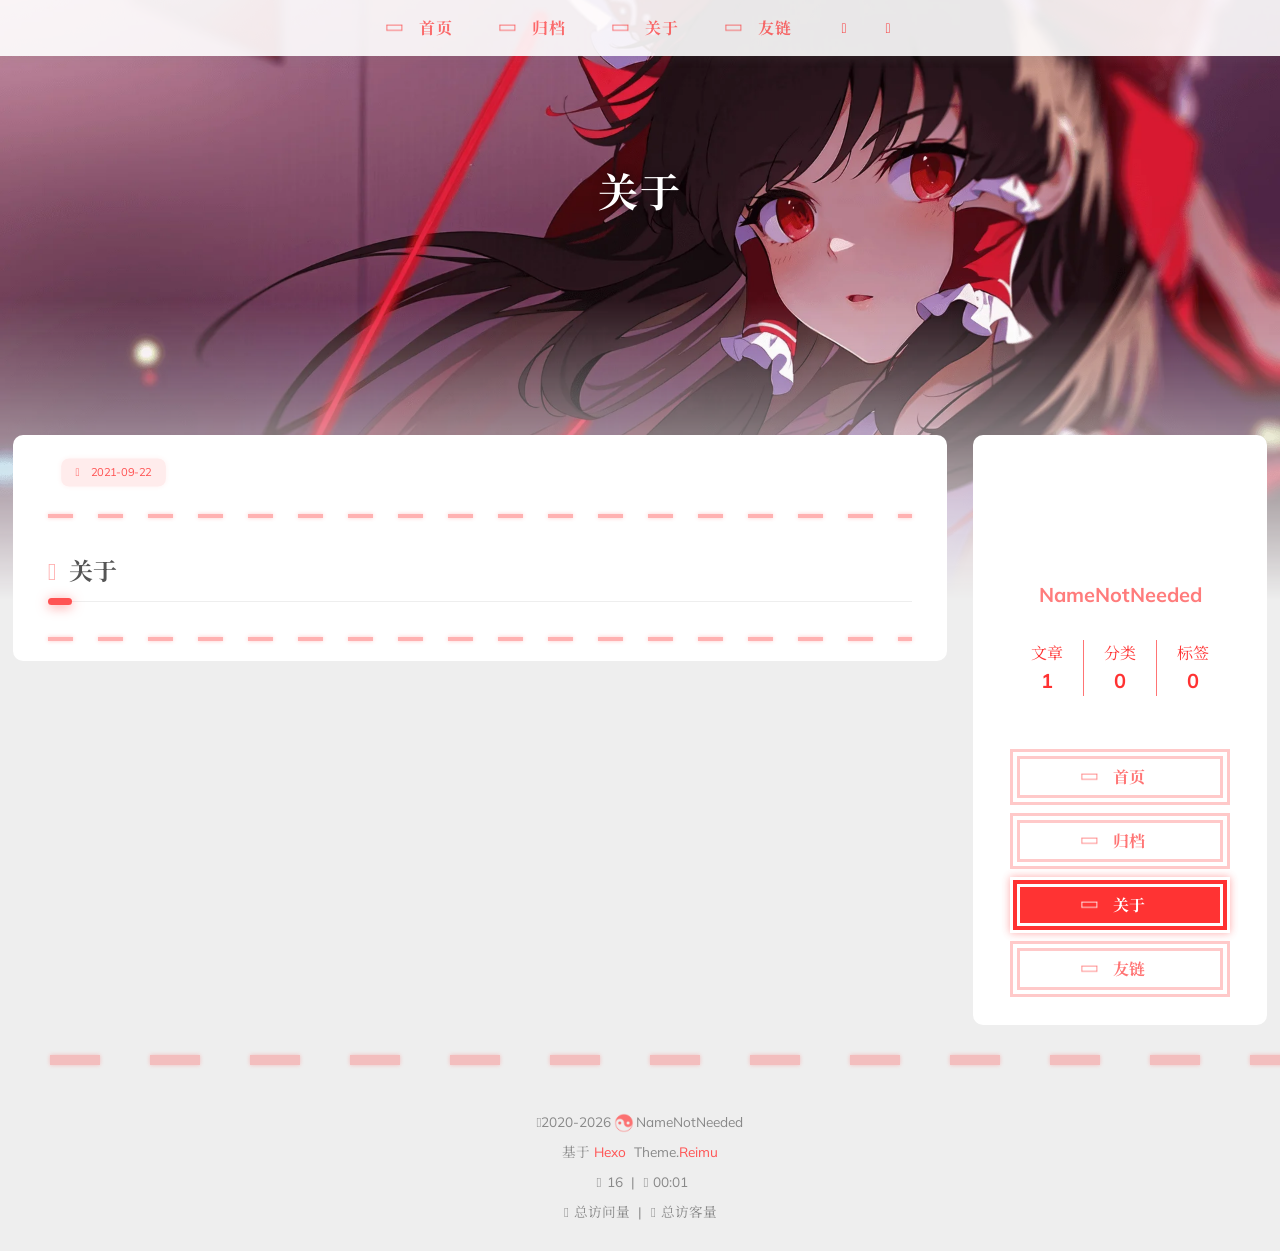
==== commit b2b086b1: "Site updated: 2026-02-21 18:14:57" ====
--- a/about/index.html
+++ b/about/index.html
@@ -59,6 +59,14 @@
 <link rel="stylesheet" href="/css/style.css">
 
   <link rel="preload" as="style" onload="this.onload&#x3D;null;this.rel&#x3D;&#39;stylesheet&#39;" href="https://npm.webcache.cn/photoswipe@5.4.4/dist/photoswipe.css" integrity="sha384-IfxC36XL&#x2F;toUyJ939C73PcgMuRzAZuIzZxE38drsmO5p6jD7ei+Zx&#x2F;1oA&#x2F;0l8ysE" crossorigin="anonymous">
+  
+    
+      
+        
+<link rel="stylesheet" href="https://npm.webcache.cn/katex@0.16.22/dist/katex.min.css" integrity="sha384-5TcZemv2l&#x2F;9On385z&#x2F;&#x2F;&#x2F;+d7MSYlvIEw9FuZTIdZ14vJLqWphw7e7ZPuOiCHJcFCP" crossorigin="anonymous">
+
+      
+    
   
   
   
@@ -224,7 +232,7 @@
     <div class="sidebar-wrap" data-aos="fade-up">
       
         <div class="sidebar-author">
-  <img data-src="/avatar/avatar.webp" data-sizes="auto" alt="NameNotNeeded" class="lazyload">
+  <img data-src="/avatar/avatar.jpg" data-sizes="auto" alt="NameNotNeeded" class="lazyload">
   <div class="sidebar-author-name">NameNotNeeded</div>
   <div class="sidebar-description"></div>
 </div>
@@ -364,7 +372,7 @@
       
       
       
-        2020-2025
+        2020-2026
       
       <span class="footer-info-sep rotate"></span>
       NameNotNeeded
@@ -410,7 +418,7 @@
   <div class="sidebar-wrap">
     
       <div class="sidebar-author">
-  <img data-src="/avatar/avatar.webp" data-sizes="auto" alt="NameNotNeeded" class="lazyload">
+  <img data-src="/avatar/avatar.jpg" data-sizes="auto" alt="NameNotNeeded" class="lazyload">
   <div class="sidebar-author-name">NameNotNeeded</div>
   <div class="sidebar-description"></div>
 </div>
@@ -650,6 +658,15 @@
 
 
 
+  
+    
+<script src="https://npm.webcache.cn/katex@0.16.22/dist/katex.min.js" integrity="sha384-cMkvdD8LoxVzGF&#x2F;RPUKAcvmm49FQ0oxwDF3BGKtDXcEc+T1b2N+teh&#x2F;OJfpU0jr6" crossorigin="anonymous" defer data-pjax></script>
+
+    
+<script src="https://npm.webcache.cn/katex@0.16.22/dist/contrib/auto-render.min.js" integrity="sha384-hCXGrW6PitJEwbkoStFjeJxv+fSOOQKOPbJxSfM6G5sWZjAyWhXiTIIAmQqnlLlh" crossorigin="anonymous" defer onload="renderMathInElement(_$(&#39;article&#39;), {delimiters: [{left: &#39;$$&#39;, right: &#39;$$&#39;, display: true},{left: &#39;$&#39;, right: &#39;$&#39;, display: false}]});" data-pjax></script>
+
+  
+
 
 
 
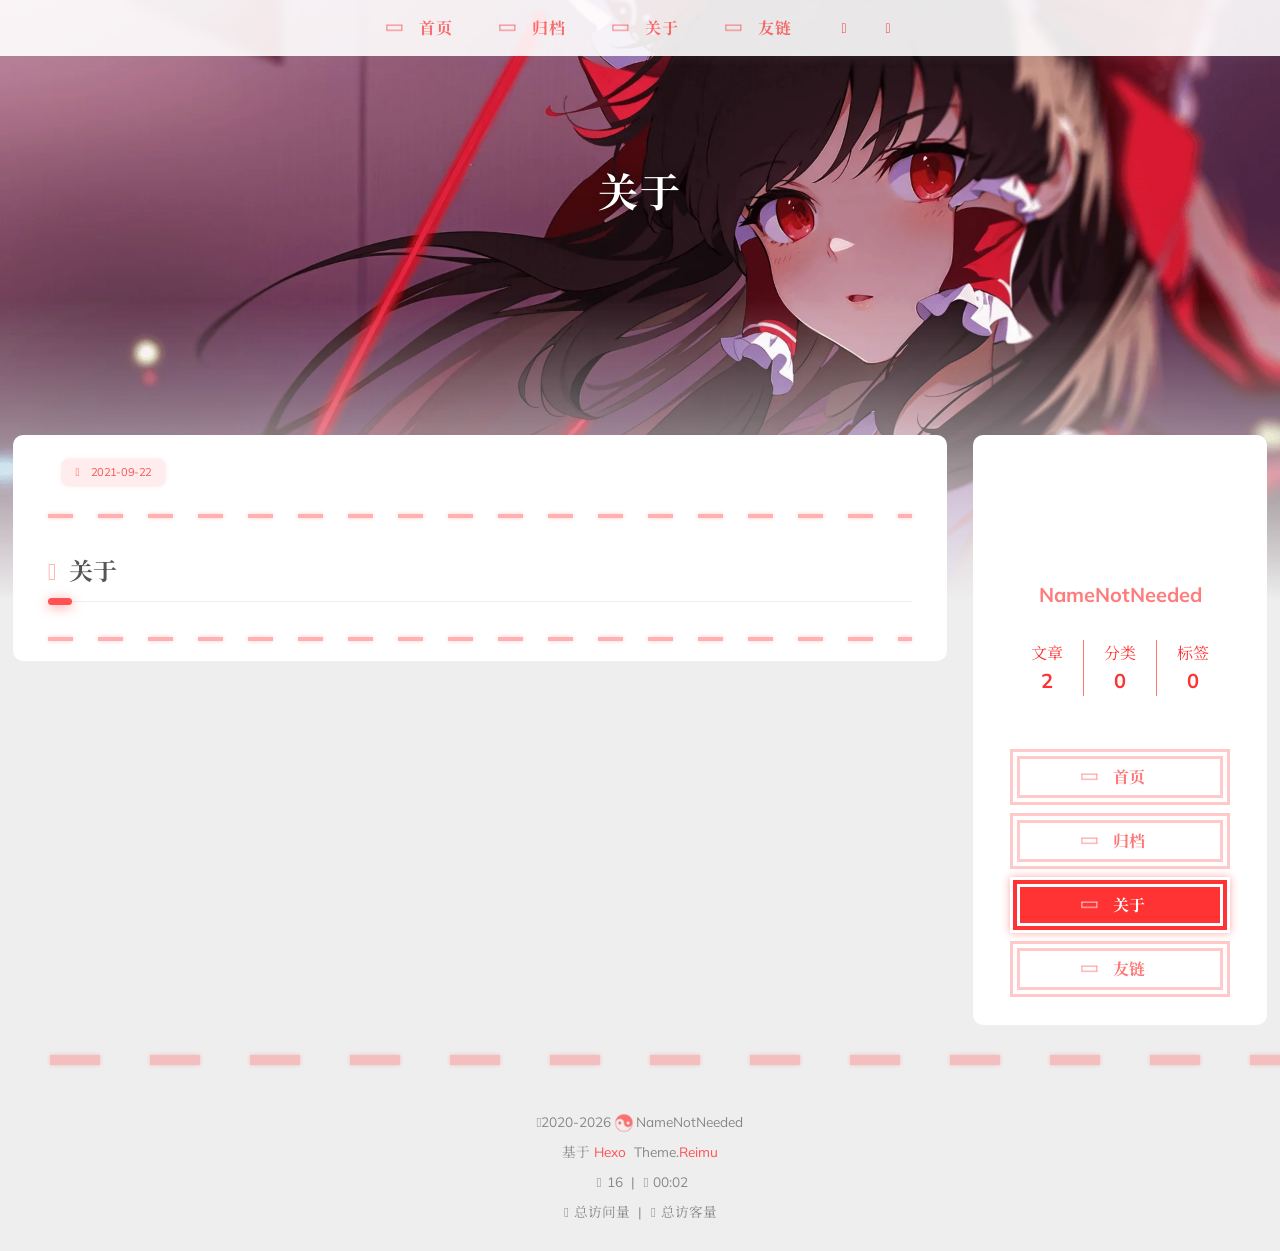
==== commit 411f7fae: "Site updated: 2026-02-23 14:34:29" ====
--- a/about/index.html
+++ b/about/index.html
@@ -232,14 +232,14 @@
     <div class="sidebar-wrap" data-aos="fade-up">
       
         <div class="sidebar-author">
-  <img data-src="/avatar/avatar.jpg" data-sizes="auto" alt="NameNotNeeded" class="lazyload">
+  <img data-src="/avatar/avatar.webp" data-sizes="auto" alt="NameNotNeeded" class="lazyload">
   <div class="sidebar-author-name">NameNotNeeded</div>
   <div class="sidebar-description"></div>
 </div>
 <div class="sidebar-state">
   <div class="sidebar-state-article">
     <div>文章</div>
-    <div class="sidebar-state-number">1</div>
+    <div class="sidebar-state-number">2</div>
   </div>
   <div class="sidebar-state-category">
     <div>分类</div>
@@ -389,7 +389,7 @@
         16
         &nbsp;|&nbsp;
         <span class="icon-coffee"></span>
-        00:01
+        00:02
       </div>
     
     
@@ -418,14 +418,14 @@
   <div class="sidebar-wrap">
     
       <div class="sidebar-author">
-  <img data-src="/avatar/avatar.jpg" data-sizes="auto" alt="NameNotNeeded" class="lazyload">
+  <img data-src="/avatar/avatar.webp" data-sizes="auto" alt="NameNotNeeded" class="lazyload">
   <div class="sidebar-author-name">NameNotNeeded</div>
   <div class="sidebar-description"></div>
 </div>
 <div class="sidebar-state">
   <div class="sidebar-state-article">
     <div>文章</div>
-    <div class="sidebar-state-number">1</div>
+    <div class="sidebar-state-number">2</div>
   </div>
   <div class="sidebar-state-category">
     <div>分类</div>
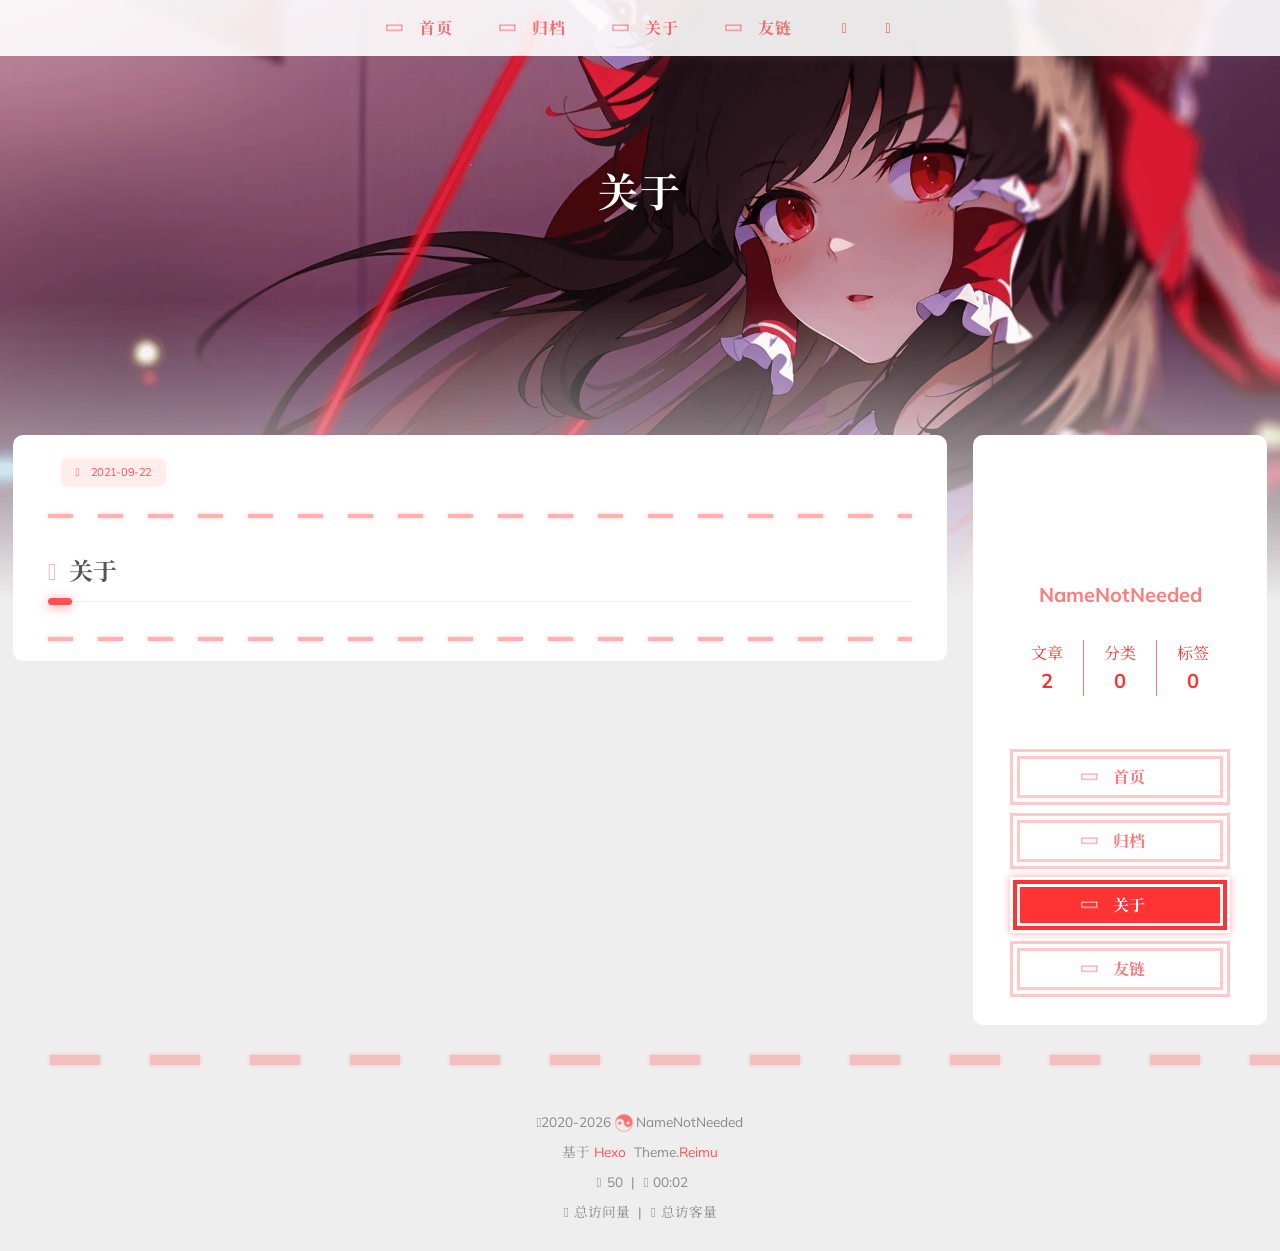
==== commit bf3c00f5: "Site updated: 2026-04-07 02:09:10" ====
--- a/about/index.html
+++ b/about/index.html
@@ -386,7 +386,7 @@
     
       <div>
         <span class="icon-brush"></span>
-        16
+        50
         &nbsp;|&nbsp;
         <span class="icon-coffee"></span>
         00:02
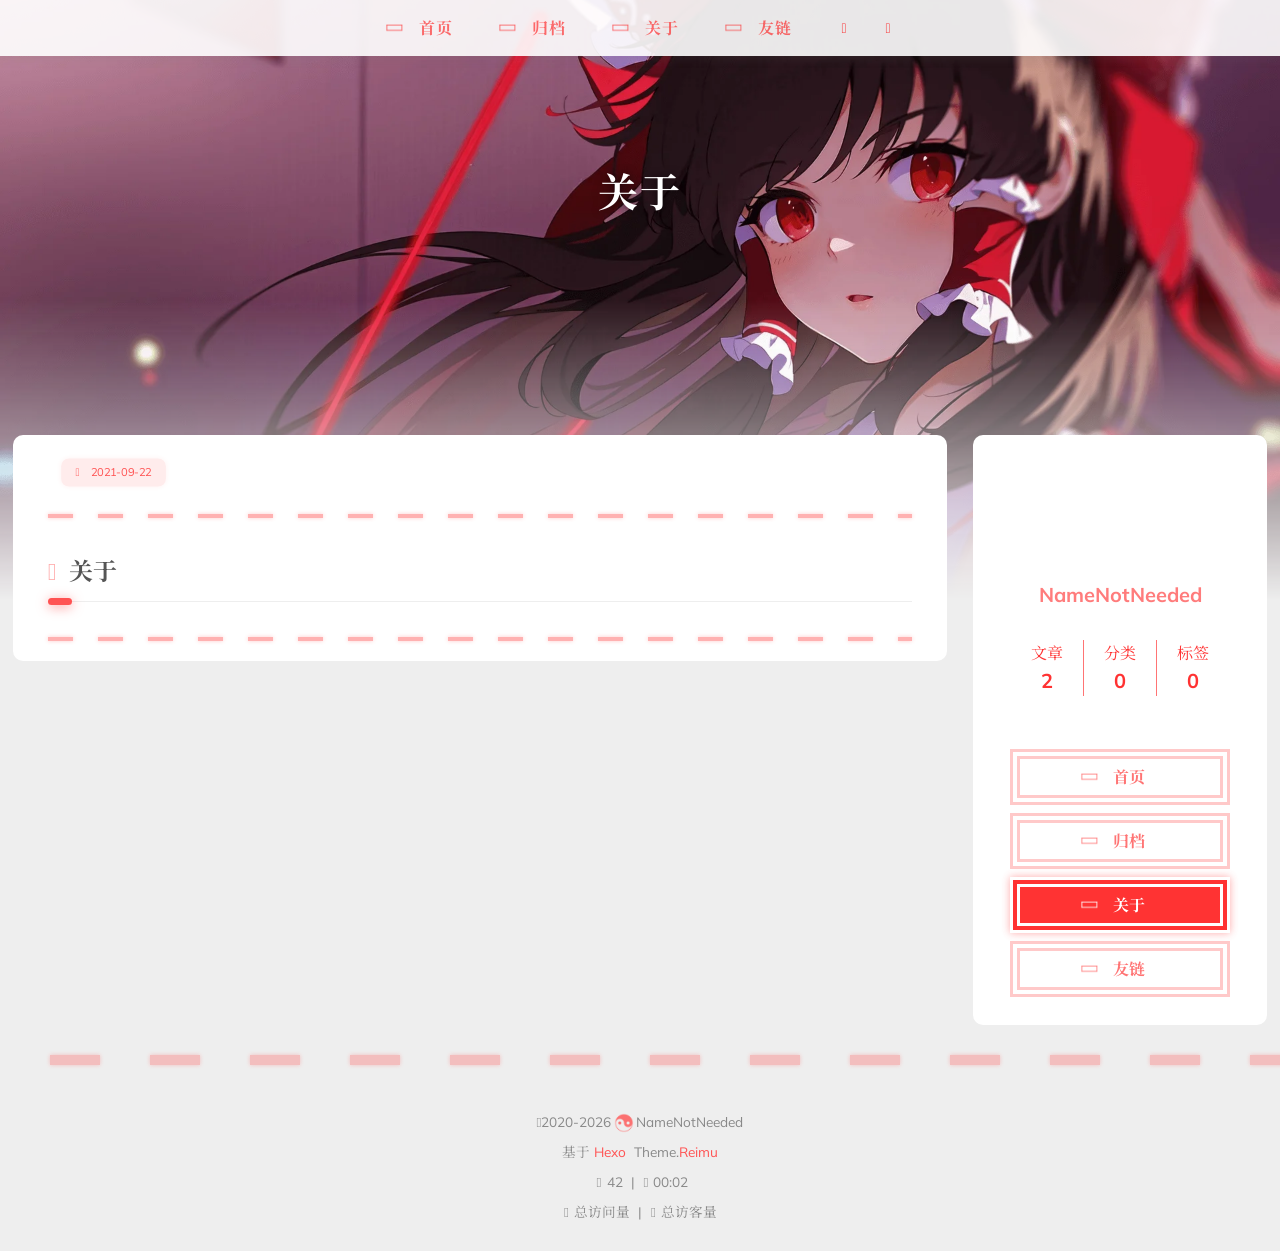
==== commit 4eaffb89: "Site updated: 2026-04-07 02:12:15" ====
--- a/about/index.html
+++ b/about/index.html
@@ -386,7 +386,7 @@
     
       <div>
         <span class="icon-brush"></span>
-        50
+        42
         &nbsp;|&nbsp;
         <span class="icon-coffee"></span>
         00:02
--- a/css/style.css
+++ b/css/style.css
@@ -1345,6 +1345,30 @@
   max-width: 100%;
   margin: 0 auto;
 }
+.katex-display {
+  overflow-x: auto;
+  overflow-y: hidden;
+}
+.katex-display::-webkit-scrollbar {
+  display: none;
+}
+.katex {
+  width: calc(100% - 2px);
+}
+.katex-html {
+  padding: 3px;
+}
+.katex-html .base {
+  margin: 0 auto;
+}
+.katex-html:has(span.tag) {
+  display: flex !important;
+}
+.katex-display>.katex>.katex-html>.tag {
+  position: relative !important;
+  float: right;
+  margin-left: 0.25rem;
+}
 .post-link {
   position: absolute;
   top: 0;
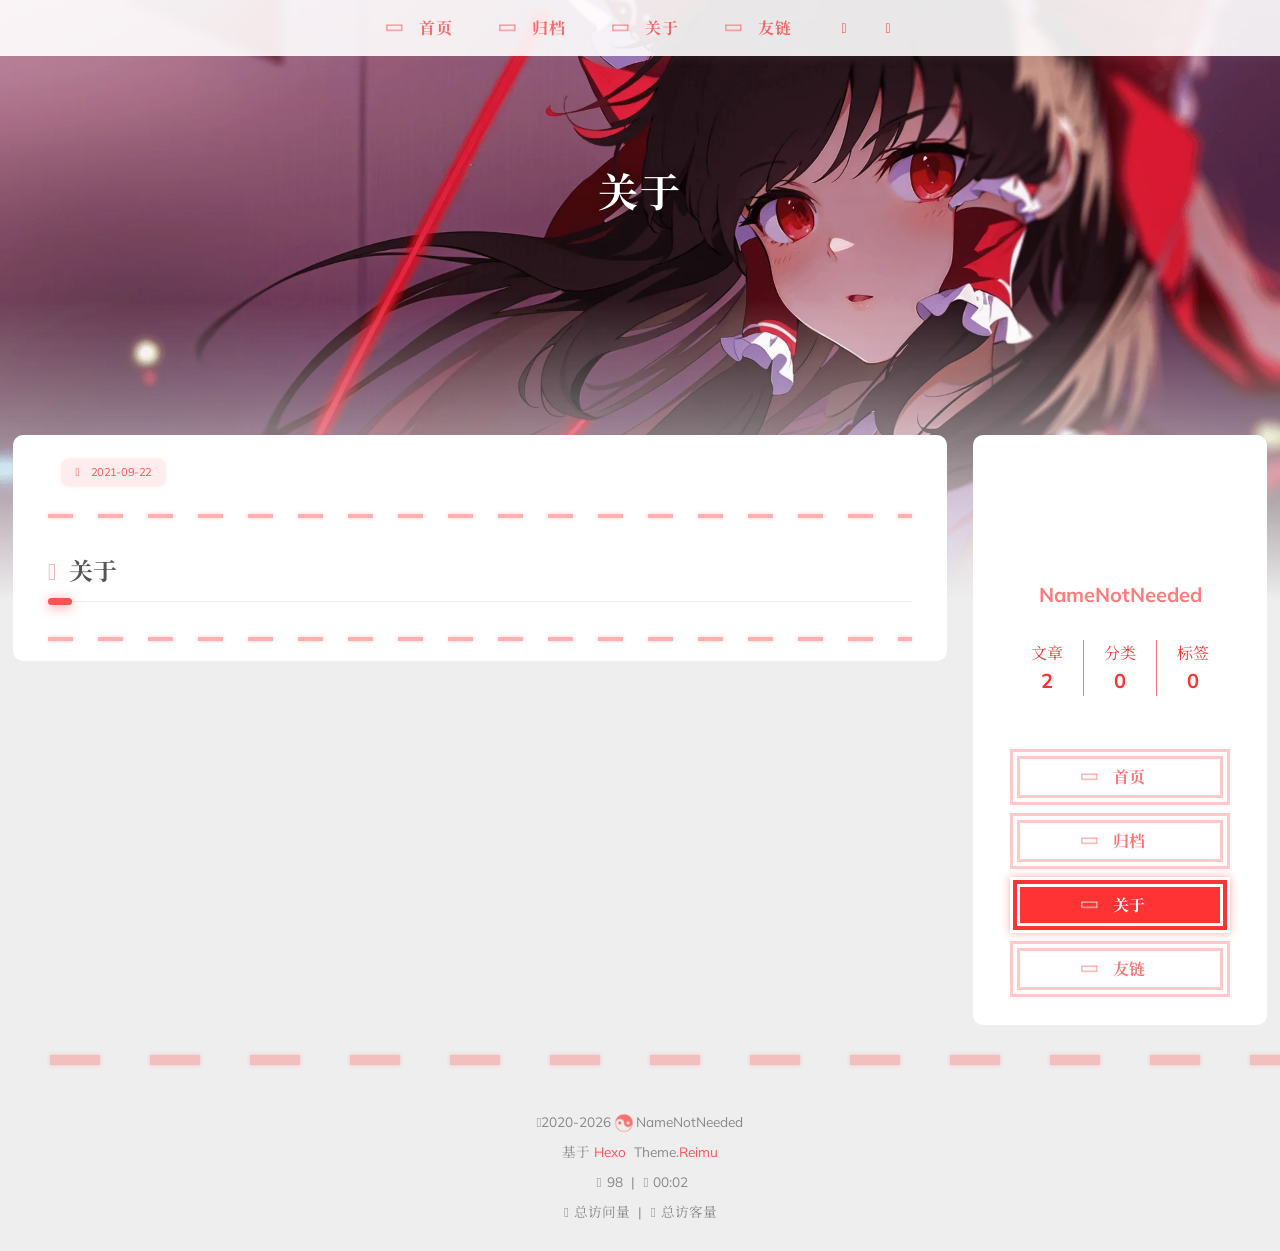
==== commit fbe3920a: "Site updated: 2026-04-07 23:57:51" ====
--- a/about/index.html
+++ b/about/index.html
@@ -386,7 +386,7 @@
     
       <div>
         <span class="icon-brush"></span>
-        42
+        98
         &nbsp;|&nbsp;
         <span class="icon-coffee"></span>
         00:02
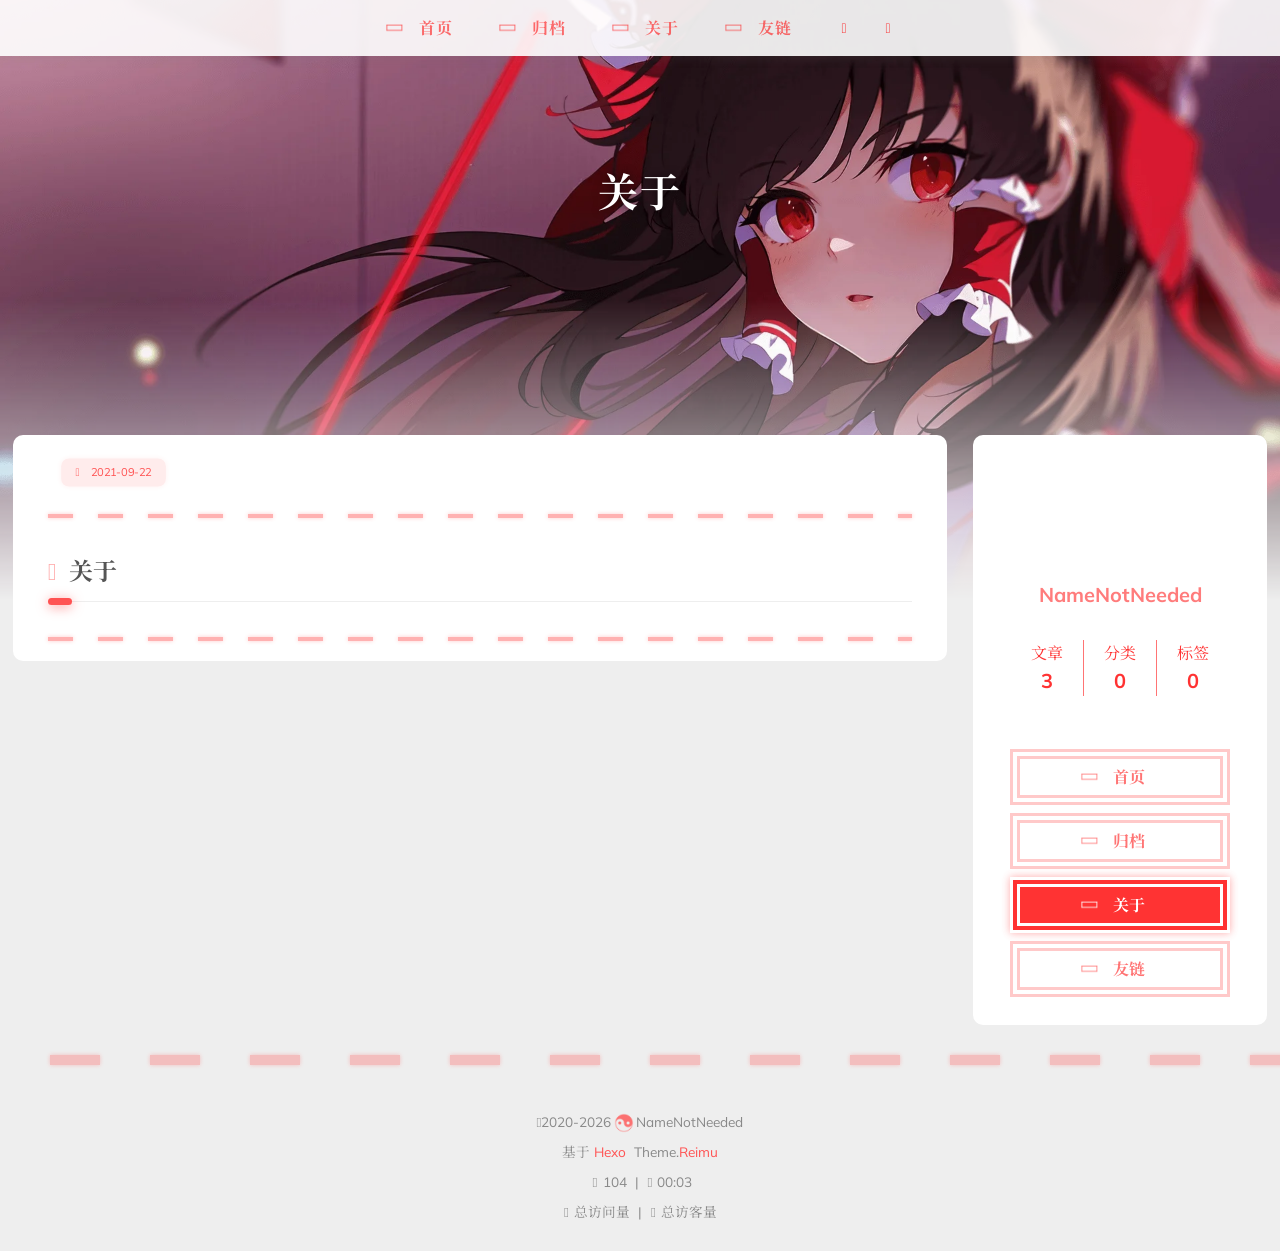
==== commit 95d6e91d: "Site updated: 2026-04-10 02:17:27" ====
--- a/about/index.html
+++ b/about/index.html
@@ -239,7 +239,7 @@
 <div class="sidebar-state">
   <div class="sidebar-state-article">
     <div>文章</div>
-    <div class="sidebar-state-number">2</div>
+    <div class="sidebar-state-number">3</div>
   </div>
   <div class="sidebar-state-category">
     <div>分类</div>
@@ -386,10 +386,10 @@
     
       <div>
         <span class="icon-brush"></span>
-        98
+        104
         &nbsp;|&nbsp;
         <span class="icon-coffee"></span>
-        00:02
+        00:03
       </div>
     
     
@@ -425,7 +425,7 @@
 <div class="sidebar-state">
   <div class="sidebar-state-article">
     <div>文章</div>
-    <div class="sidebar-state-number">2</div>
+    <div class="sidebar-state-number">3</div>
   </div>
   <div class="sidebar-state-category">
     <div>分类</div>
